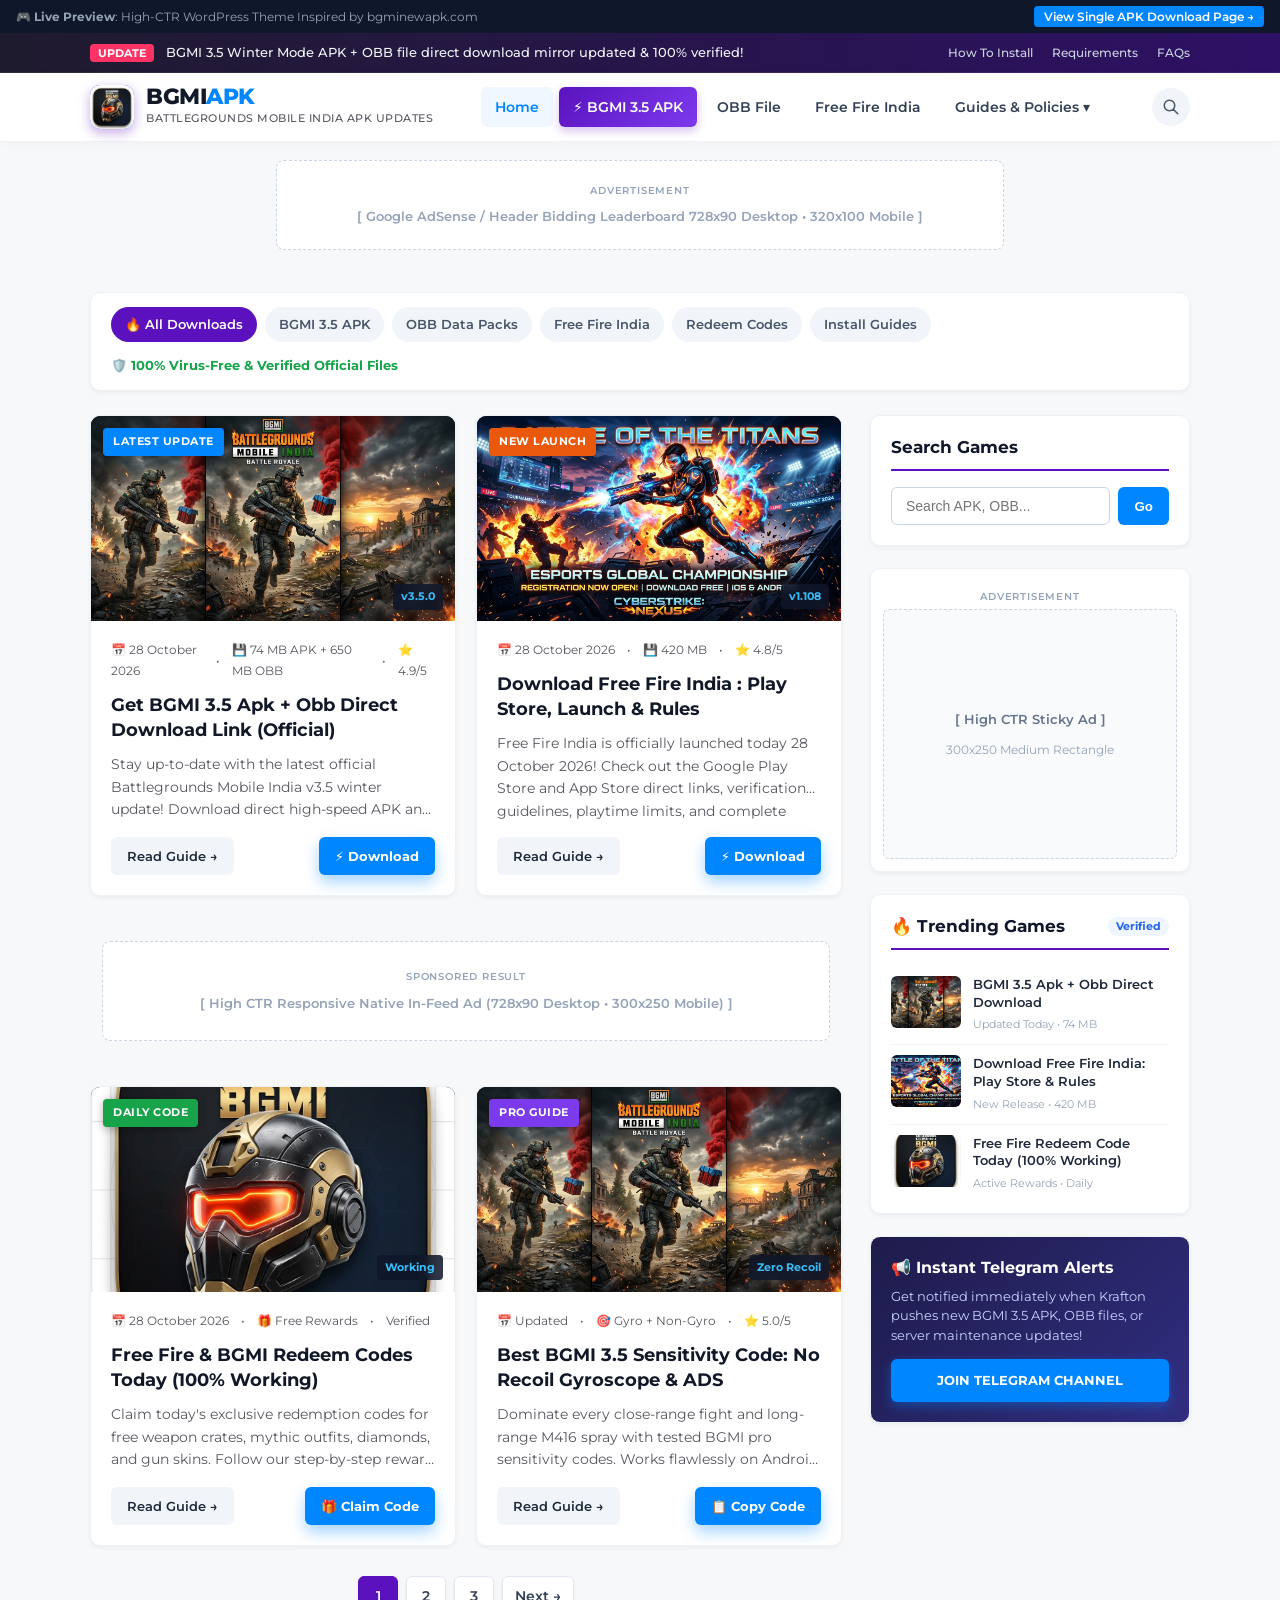
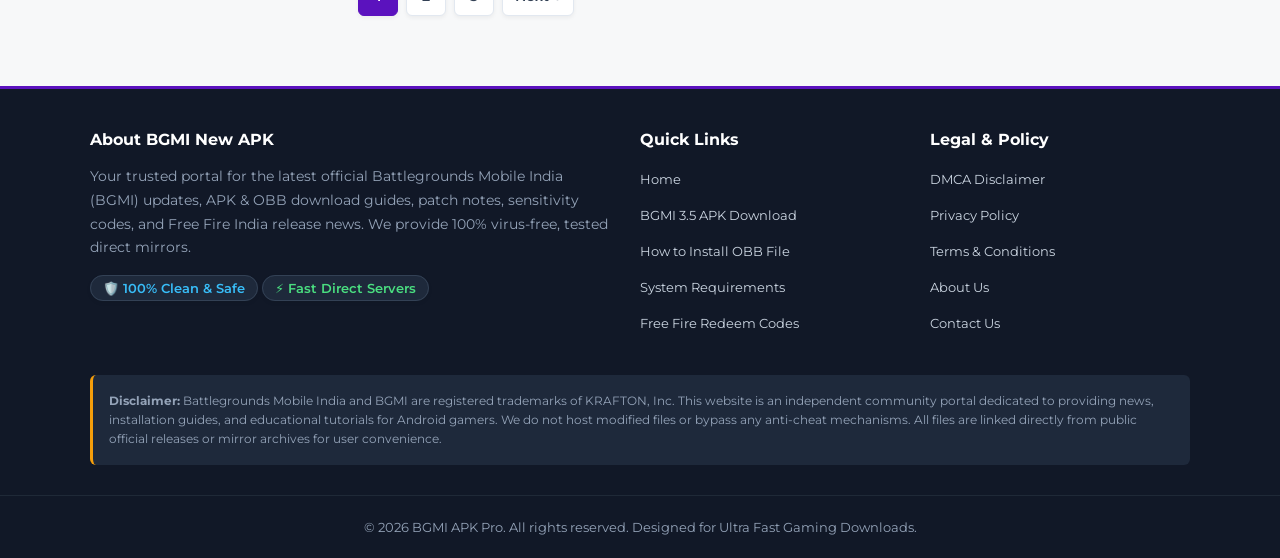
==== index.html @ 65ed02ec "Initial commit: BGMI APK Pro high-CTR WordPress theme and preview site" ====
<!DOCTYPE html>
<html lang="en">
<head>
    <meta charset="UTF-8">
    <meta name="viewport" content="width=device-width, initial-scale=1.0">
    <title>BGMI APK Pro - Download Official BGMI 3.5 APK + OBB Data</title>
    <!-- Google Fonts -->
    <link rel="preconnect" href="https://fonts.googleapis.com">
    <link rel="preconnect" href="https://fonts.gstatic.com" crossorigin>
    <link href="https://fonts.googleapis.com/css2?family=Montserrat:wght@400;500;600;700;800&family=Outfit:wght@600;700;800&display=swap" rel="stylesheet">
    <link rel="stylesheet" href="wp-theme-bgmi-apk/style.css">
    <style>
        /* Quick local adjustments for preview */
        .preview-bar {
            background: #0f172a;
            color: #94a3b8;
            font-size: 12px;
            padding: 6px 16px;
            display: flex;
            justify-content: space-between;
            align-items: center;
        }
        .preview-bar a {
            color: #38bdf8;
            font-weight: 600;
        }
    </style>
</head>
<body>

    <!-- Top Preview Indicator -->
    <div class="preview-bar">
        <span>🎮 <strong>Live Preview</strong>: High-CTR WordPress Theme Inspired by bgminewapk.com</span>
        <div>
            <a href="single-post.html" style="background:#0086FF; color:#fff; padding:3px 10px; border-radius:4px; text-decoration:none;">View Single APK Download Page &rarr;</a>
        </div>
    </div>

    <!-- Top Notice Bar -->
    <div class="top-notice-bar">
        <div class="site-container">
            <div>
                <span class="top-badge">Update</span>
                <span>BGMI 3.5 Winter Mode APK + OBB file direct download mirror updated &amp; 100% verified!</span>
            </div>
            <div class="top-links">
                <a href="single-post.html#how-to-install">How To Install</a>
                <a href="single-post.html#system-requirements">Requirements</a>
                <a href="single-post.html#faqs">FAQs</a>
            </div>
        </div>
    </div>

    <!-- Main Sticky Header -->
    <header class="site-header" id="masthead">
        <div class="site-container">
            <div class="header-inner">
                <!-- Branding -->
                <div class="site-branding">
                    <a href="index.html" class="site-logo-icon">
                        <img src="wp-theme-bgmi-apk/assets/images/app-icon.jpg" alt="BGMI New APK">
                    </a>
                    <div>
                        <h1 class="site-title"><a href="index.html">BGMI<span>APK</span></a></h1>
                        <p class="site-tagline">Battlegrounds Mobile India APK Updates</p>
                    </div>
                </div>

                <!-- Navigation -->
                <nav id="site-navigation" class="main-navigation">
                    <ul class="nav-menu">
                        <li class="current-menu-item"><a href="index.html">Home</a></li>
                        <li class="highlight-item"><a href="single-post.html">⚡ BGMI 3.5 APK</a></li>
                        <li><a href="single-post.html">OBB File</a></li>
                        <li><a href="#free-fire">Free Fire India</a></li>
                        <li>
                            <a href="#">Guides &amp; Policies ▾</a>
                            <ul class="sub-menu">
                                <li><a href="single-post.html#how-to-install">How to Install OBB</a></li>
                                <li><a href="#">DMCA Disclaimer</a></li>
                                <li><a href="#">Privacy Policy</a></li>
                                <li><a href="#">Contact Us</a></li>
                            </ul>
                        </li>
                    </ul>
                </nav>

                <!-- Actions -->
                <div class="header-actions">
                    <button class="search-toggle-btn" id="searchToggle" aria-label="Search">
                        <svg width="18" height="18" fill="none" stroke="currentColor" viewBox="0 0 24 24"><path stroke-linecap="round" stroke-linejoin="round" stroke-width="2" d="M21 21l-6-6m2-5a7 7 0 11-14 0 7 7 0 0114 0z"></path></svg>
                    </button>
                    <button class="mobile-menu-toggle" id="mobileMenuToggle" aria-label="Toggle Navigation">
                        <svg width="24" height="24" fill="none" stroke="currentColor" viewBox="0 0 24 24"><path stroke-linecap="round" stroke-linejoin="round" stroke-width="2" d="M4 6h16M4 12h16M4 18h16"></path></svg>
                    </button>
                </div>
            </div>
        </div>
    </header>

    <!-- Header Ad Slot Area (728x90) -->
    <div class="site-container">
        <div class="ad-slot-wrapper">
            <div class="ad-slot-box ad-slot-header">
                <span class="ad-label">Advertisement</span>
                <div style="font-size: 13px; color: #94a3b8; font-weight: 600;">
                    [ Google AdSense / Header Bidding Leaderboard 728x90 Desktop • 320x100 Mobile ]
                </div>
            </div>
        </div>
    </div>

    <!-- Main Content Grid -->
    <main class="site-main-content">
        <div class="site-container">
            
            <!-- Category & Filter Bar -->
            <div class="hero-category-bar">
                <div class="category-pills">
                    <a href="#" class="category-pill active">🔥 All Downloads</a>
                    <a href="#" class="category-pill">BGMI 3.5 APK</a>
                    <a href="#" class="category-pill">OBB Data Packs</a>
                    <a href="#" class="category-pill">Free Fire India</a>
                    <a href="#" class="category-pill">Redeem Codes</a>
                    <a href="#" class="category-pill">Install Guides</a>
                </div>
                <div style="font-size:13px; color:#16a34a; font-weight:700;">
                    🛡️ 100% Virus-Free &amp; Verified Official Files
                </div>
            </div>

            <div class="layout-grid">
                
                <!-- Posts Grid (2-Column Cards) -->
                <div class="primary-content-area">
                    <div class="posts-grid">

                        <!-- Post 1: BGMI 3.5 APK -->
                        <article class="post-card">
                            <div class="post-thumbnail-wrap">
                                <span class="card-badge">Latest Update</span>
                                <span class="card-version-tag">v3.5.0</span>
                                <a href="single-post.html">
                                    <img src="wp-theme-bgmi-apk/assets/images/bgmi-banner.jpg" alt="BGMI 3.5 APK + OBB">
                                </a>
                            </div>
                            <div class="post-card-content">
                                <div class="post-meta-row">
                                    <span>📅 28 October 2026</span>
                                    <span>•</span>
                                    <span>💾 74 MB APK + 650 MB OBB</span>
                                    <span>•</span>
                                    <span>⭐ 4.9/5</span>
                                </div>
                                <h2 class="post-card-title">
                                    <a href="single-post.html">Get BGMI 3.5 Apk + Obb Direct Download Link (Official)</a>
                                </h2>
                                <div class="post-card-excerpt">
                                    Stay up-to-date with the latest official Battlegrounds Mobile India v3.5 winter update! Download direct high-speed APK and OBB data files with zero server restrictions and full anti-ban security check.
                                </div>
                                <div class="card-bottom-action">
                                    <a href="single-post.html" class="btn-read-more">Read Guide &rarr;</a>
                                    <a href="single-post.html#download-now" class="btn-download-quick">⚡ Download</a>
                                </div>
                            </div>
                        </article>

                        <!-- Post 2: Free Fire India -->
                        <article class="post-card">
                            <div class="post-thumbnail-wrap">
                                <span class="card-badge" style="background:#ea580c;">New Launch</span>
                                <span class="card-version-tag">v1.108</span>
                                <a href="single-post.html">
                                    <img src="wp-theme-bgmi-apk/assets/images/free-fire-banner.jpg" alt="Free Fire India">
                                </a>
                            </div>
                            <div class="post-card-content">
                                <div class="post-meta-row">
                                    <span>📅 28 October 2026</span>
                                    <span>•</span>
                                    <span>💾 420 MB</span>
                                    <span>•</span>
                                    <span>⭐ 4.8/5</span>
                                </div>
                                <h2 class="post-card-title">
                                    <a href="single-post.html">Download Free Fire India : Play Store, Launch &amp; Rules</a>
                                </h2>
                                <div class="post-card-excerpt">
                                    Free Fire India is officially launched today 28 October 2026! Check out the Google Play Store and App Store direct links, verification guidelines, playtime limits, and complete migration steps from Free Fire MAX.
                                </div>
                                <div class="card-bottom-action">
                                    <a href="single-post.html" class="btn-read-more">Read Guide &rarr;</a>
                                    <a href="single-post.html#download-now" class="btn-download-quick">⚡ Download</a>
                                </div>
                            </div>
                        </article>

                        <!-- In-Feed Ad Banner -->
                        <div style="grid-column: 1 / -1;">
                            <div class="ad-slot-wrapper">
                                <div class="ad-slot-box ad-slot-incontent">
                                    <span class="ad-label">Sponsored Result</span>
                                    <div style="font-size: 13px; color: #94a3b8; font-weight: 600;">
                                        [ High CTR Responsive Native In-Feed Ad (728x90 Desktop • 300x250 Mobile) ]
                                    </div>
                                </div>
                            </div>
                        </div>

                        <!-- Post 3: Daily Redeem Codes -->
                        <article class="post-card">
                            <div class="post-thumbnail-wrap">
                                <span class="card-badge" style="background:#16a34a;">Daily Code</span>
                                <span class="card-version-tag">Working</span>
                                <a href="single-post.html">
                                    <img src="wp-theme-bgmi-apk/assets/images/app-icon.jpg" alt="Daily Redeem Codes">
                                </a>
                            </div>
                            <div class="post-card-content">
                                <div class="post-meta-row">
                                    <span>📅 28 October 2026</span>
                                    <span>•</span>
                                    <span>🎁 Free Rewards</span>
                                    <span>•</span>
                                    <span>Verified</span>
                                </div>
                                <h2 class="post-card-title">
                                    <a href="single-post.html">Free Fire &amp; BGMI Redeem Codes Today (100% Working)</a>
                                </h2>
                                <div class="post-card-excerpt">
                                    Claim today's exclusive redemption codes for free weapon crates, mythic outfits, diamonds, and gun skins. Follow our step-by-step reward redemption tutorial.
                                </div>
                                <div class="card-bottom-action">
                                    <a href="single-post.html" class="btn-read-more">Read Guide &rarr;</a>
                                    <a href="single-post.html#download-now" class="btn-download-quick">🎁 Claim Code</a>
                                </div>
                            </div>
                        </article>

                        <!-- Post 4: Sensitivity Settings -->
                        <article class="post-card">
                            <div class="post-thumbnail-wrap">
                                <span class="card-badge" style="background:#7c3aed;">Pro Guide</span>
                                <span class="card-version-tag">Zero Recoil</span>
                                <a href="single-post.html">
                                    <img src="wp-theme-bgmi-apk/assets/images/bgmi-banner.jpg" alt="Sensitivity Guide">
                                </a>
                            </div>
                            <div class="post-card-content">
                                <div class="post-meta-row">
                                    <span>📅 Updated</span>
                                    <span>•</span>
                                    <span>🎯 Gyro + Non-Gyro</span>
                                    <span>•</span>
                                    <span>⭐ 5.0/5</span>
                                </div>
                                <h2 class="post-card-title">
                                    <a href="single-post.html">Best BGMI 3.5 Sensitivity Code: No Recoil Gyroscope &amp; ADS</a>
                                </h2>
                                <div class="post-card-excerpt">
                                    Dominate every close-range fight and long-range M416 spray with tested BGMI pro sensitivity codes. Works flawlessly on Android phones and tablets.
                                </div>
                                <div class="card-bottom-action">
                                    <a href="single-post.html" class="btn-read-more">Read Guide &rarr;</a>
                                    <a href="single-post.html#download-now" class="btn-download-quick">📋 Copy Code</a>
                                </div>
                            </div>
                        </article>

                    </div>

                    <!-- Pagination -->
                    <div class="pagination-wrapper">
                        <span class="page-numbers current">1</span>
                        <a href="#" class="page-numbers">2</a>
                        <a href="#" class="page-numbers">3</a>
                        <a href="#" class="page-numbers">Next &rarr;</a>
                    </div>
                </div>

                <!-- Right Sidebar -->
                <aside class="sidebar-area">
                    <!-- Search Widget -->
                    <div class="widget-box">
                        <h3 class="widget-title">Search Games</h3>
                        <form style="display:flex; gap:8px;">
                            <input type="search" placeholder="Search APK, OBB..." style="flex:1; padding:10px 14px; border:1px solid #cbd5e1; border-radius:6px; font-size:14px; outline:none;" required>
                            <button type="submit" style="background:#0086FF; color:#fff; border:none; padding:10px 16px; border-radius:6px; font-weight:700; cursor:pointer;">Go</button>
                        </form>
                    </div>

                    <!-- Sidebar Sticky Ad (300x250) -->
                    <div class="widget-box" style="padding:12px; text-align:center;">
                        <span class="ad-label">Advertisement</span>
                        <div style="background:#f8fafc; border:1px dashed #cbd5e1; border-radius:6px; min-height:250px; display:flex; flex-direction:column; align-items:center; justify-content:center; padding:15px;">
                            <div style="color:#64748b; font-size:13px; font-weight:600; margin-bottom:8px;">[ High CTR Sticky Ad ]</div>
                            <div style="color:#94a3b8; font-size:12px;">300x250 Medium Rectangle</div>
                        </div>
                    </div>

                    <!-- Trending Downloads Widget -->
                    <div class="widget-box">
                        <h3 class="widget-title">
                            <span>🔥 Trending Games</span>
                            <span style="font-size:11px; background:#eff6ff; color:#2563eb; padding:2px 8px; border-radius:12px;">Verified</span>
                        </h3>
                        <ul class="trending-post-list">
                            <li class="trending-post-item">
                                <div class="trending-post-thumb">
                                    <img src="wp-theme-bgmi-apk/assets/images/bgmi-banner.jpg" alt="BGMI 3.5 APK">
                                </div>
                                <div class="trending-post-info">
                                    <h4 class="trending-post-title">
                                        <a href="single-post.html">BGMI 3.5 Apk + Obb Direct Download</a>
                                    </h4>
                                    <span class="trending-post-date">Updated Today • 74 MB</span>
                                </div>
                            </li>
                            <li class="trending-post-item">
                                <div class="trending-post-thumb">
                                    <img src="wp-theme-bgmi-apk/assets/images/free-fire-banner.jpg" alt="Free Fire India">
                                </div>
                                <div class="trending-post-info">
                                    <h4 class="trending-post-title">
                                        <a href="single-post.html">Download Free Fire India: Play Store &amp; Rules</a>
                                    </h4>
                                    <span class="trending-post-date">New Release • 420 MB</span>
                                </div>
                            </li>
                            <li class="trending-post-item">
                                <div class="trending-post-thumb">
                                    <img src="wp-theme-bgmi-apk/assets/images/app-icon.jpg" alt="Redeem Codes">
                                </div>
                                <div class="trending-post-info">
                                    <h4 class="trending-post-title">
                                        <a href="single-post.html">Free Fire Redeem Code Today (100% Working)</a>
                                    </h4>
                                    <span class="trending-post-date">Active Rewards • Daily</span>
                                </div>
                            </li>
                        </ul>
                    </div>

                    <!-- Telegram Community Box -->
                    <div class="widget-box" style="background: linear-gradient(135deg, #1e1b4b 0%, #312e81 100%); color:#ffffff;">
                        <h4 style="color:#ffffff; font-size:16px; margin-bottom:8px;">📢 Instant Telegram Alerts</h4>
                        <p style="color:#c7d2fe; font-size:13px; line-height:1.5; margin-bottom:14px;">
                            Get notified immediately when Krafton pushes new BGMI 3.5 APK, OBB files, or server maintenance updates!
                        </p>
                        <a href="#" style="background:#0086FF; color:#ffffff; display:block; text-align:center; padding:10px; border-radius:6px; font-weight:700; font-size:13px; text-transform:uppercase; box-shadow:0 4px 12px rgba(0,134,255,0.4);">
                            Join Telegram Channel
                        </a>
                    </div>
                </aside>

            </div>
        </div>
    </main>

    <!-- Site Footer -->
    <footer class="site-footer" id="colophon">
        <div class="footer-widgets-section">
            <div class="site-container">
                <div class="footer-columns">
                    <div class="footer-widget">
                        <h4>About BGMI New APK</h4>
                        <p>
                            Your trusted portal for the latest official Battlegrounds Mobile India (BGMI) updates, APK &amp; OBB download guides, patch notes, sensitivity codes, and Free Fire India release news. We provide 100% virus-free, tested direct mirrors.
                        </p>
                        <div style="margin-top: 14px;">
                            <span class="meta-pill" style="background:#1e293b; color:#38bdf8; border:1px solid #334155;">🛡️ 100% Clean &amp; Safe</span>
                            <span class="meta-pill" style="background:#1e293b; color:#4ade80; border:1px solid #334155;">⚡ Fast Direct Servers</span>
                        </div>
                    </div>

                    <div class="footer-widget">
                        <h4>Quick Links</h4>
                        <ul class="footer-menu">
                            <li><a href="index.html">Home</a></li>
                            <li><a href="single-post.html">BGMI 3.5 APK Download</a></li>
                            <li><a href="single-post.html#how-to-install">How to Install OBB File</a></li>
                            <li><a href="single-post.html#system-requirements">System Requirements</a></li>
                            <li><a href="#">Free Fire Redeem Codes</a></li>
                        </ul>
                    </div>

                    <div class="footer-widget">
                        <h4>Legal &amp; Policy</h4>
                        <ul class="footer-menu">
                            <li><a href="#">DMCA Disclaimer</a></li>
                            <li><a href="#">Privacy Policy</a></li>
                            <li><a href="#">Terms &amp; Conditions</a></li>
                            <li><a href="#">About Us</a></li>
                            <li><a href="#">Contact Us</a></li>
                        </ul>
                    </div>
                </div>

                <div style="margin-top: 30px;">
                    <div class="dmca-disclaimer-box">
                        <strong>Disclaimer:</strong> Battlegrounds Mobile India and BGMI are registered trademarks of KRAFTON, Inc. This website is an independent community portal dedicated to providing news, installation guides, and educational tutorials for Android gamers. We do not host modified files or bypass any anti-cheat mechanisms. All files are linked directly from public official releases or mirror archives for user convenience.
                    </div>
                </div>
            </div>
        </div>

        <div class="footer-bottom">
            <div class="site-container">
                <p>&copy; 2026 BGMI APK Pro. All rights reserved. Designed for Ultra Fast Gaming Downloads.</p>
            </div>
        </div>
    </footer>

    <!-- Back to top -->
    <div class="back-to-top" id="backToTop" title="Back to Top">
        <svg width="20" height="20" fill="none" stroke="currentColor" viewBox="0 0 24 24"><path stroke-linecap="round" stroke-linejoin="round" stroke-width="2.5" d="M5 15l7-7 7 7"></path></svg>
    </div>

    <!-- Search Modal -->
    <div id="searchModal" style="display:none; position:fixed; inset:0; background:rgba(15,23,42,0.8); z-index:9999; backdrop-filter:blur(4px); align-items:center; justify-content:center; padding:20px;">
        <div style="background:#ffffff; max-width:550px; width:100%; border-radius:12px; padding:24px; box-shadow:0 20px 40px rgba(0,0,0,0.3); position:relative;">
            <button id="closeSearchModal" style="position:absolute; top:16px; right:16px; background:none; border:none; font-size:24px; cursor:pointer; color:#64748b;">&times;</button>
            <h3 style="margin-bottom:16px; font-size:18px;">Search BGMI Updates &amp; Downloads</h3>
            <form style="display:flex; gap:10px;">
                <input type="search" placeholder="e.g. BGMI 3.5 OBB, Free Fire, Redeem..." style="flex:1; padding:12px 16px; border:1px solid #cbd5e1; border-radius:6px; font-size:15px; outline:none;" required>
                <button type="submit" style="background:#0086FF; color:#fff; border:none; padding:12px 20px; border-radius:6px; font-weight:700; cursor:pointer;">Search</button>
            </form>
        </div>
    </div>

    <!-- Script -->
    <script src="wp-theme-bgmi-apk/assets/js/main.js"></script>
</body>
</html>
---- wp-theme-bgmi-apk/style.css ----
/*
Theme Name: BGMI APK Pro - High CTR Gaming Theme
Theme URI: https://bgminewapk.com/
Author: Google DeepMind Antigravity
Author URI: https://bgminewapk.com/
Description: Ultra-fast, SEO-optimized, High-CTR WordPress theme specially crafted for BGMI, Free Fire, and Android Gaming APK & OBB download portals. Features high-converting download boxes, countdown timer, AdSense integration slots, rich schema, and modern gaming aesthetics.
Version: 1.0.0
License: GNU General Public License v2 or later
License URI: http://www.gnu.org/licenses/gpl-2.0.html
Text Domain: bgmi-apk-pro
Tags: gaming, apk-download, blog, custom-header, custom-menu, featured-images, two-columns, grid-layout, right-sidebar
*/

/* ------------------------------------------------------------------------- *
 *  Design System & CSS Variables
/* ------------------------------------------------------------------------- */
:root {
  --primary-purple: #5B12BE;
  --primary-purple-hover: #4a0d9e;
  --primary-purple-light: #f3e8ff;
  --accent-blue: #0086FF;
  --accent-blue-hover: #006dd1;
  --accent-blue-soft: #c0d7fc;
  --accent-blue-border: #3280fc;
  --accent-green: #00c853;
  --accent-amber: #ff9800;
  --dark-bg: #111827;
  --body-bg: #f7f8f9;
  --card-bg: #ffffff;
  --text-main: #222222;
  --text-muted: #575760;
  --text-light: #8e8e99;
  --border-color: #e5e7eb;
  --shadow-sm: 0 2px 4px rgba(0, 0, 0, 0.05);
  --shadow-md: 0 5px 20px rgba(0, 0, 0, 0.06);
  --shadow-lg: 0 10px 25px rgba(23, 43, 99, 0.12);
  --shadow-blue: 0 7px 15px rgba(1, 134, 254, 0.35);
  --radius-sm: 6px;
  --radius-md: 10px;
  --radius-lg: 14px;
  --font-main: 'Montserrat', system-ui, -apple-system, BlinkMacSystemFont, "Segoe UI", Roboto, sans-serif;
  --max-width: 1140px;
}

/* Base Reset */
*, *::before, *::after {
  box-sizing: border-box;
  margin: 0;
  padding: 0;
}

html {
  font-family: var(--font-main);
  background-color: var(--body-bg);
  color: var(--text-main);
  line-height: 1.75;
  font-size: 16px;
  scroll-behavior: smooth;
}

body {
  background-color: var(--body-bg);
  color: var(--text-main);
  min-height: 100vh;
  display: flex;
  flex-direction: column;
}

a {
  color: var(--accent-blue);
  text-decoration: none;
  transition: all 0.25s ease;
}

a:hover {
  color: var(--primary-purple);
}

img {
  max-width: 100%;
  height: auto;
  display: block;
}

/* Typography */
h1, h2, h3, h4, h5, h6 {
  font-family: var(--font-main);
  font-weight: 700;
  line-height: 1.35;
  color: var(--text-main);
  margin-bottom: 0.75rem;
}

/* Container */
.site-container {
  max-width: var(--max-width);
  margin-left: auto;
  margin-right: auto;
  padding-left: 20px;
  padding-right: 20px;
  width: 100%;
}

/* ------------------------------------------------------------------------- *
 *  Top Bar & Notification Banner
/* ------------------------------------------------------------------------- */
.top-notice-bar {
  background: linear-gradient(90deg, #1f1b2e 0%, #2e1065 100%);
  color: #f1f5f9;
  font-size: 13px;
  padding: 8px 0;
  font-weight: 500;
  border-bottom: 1px solid rgba(255,255,255,0.08);
}

.top-notice-bar .site-container {
  display: flex;
  justify-content: space-between;
  align-items: center;
  flex-wrap: wrap;
  gap: 10px;
}

.top-badge {
  background: #ff3366;
  color: #fff;
  padding: 2px 8px;
  border-radius: 4px;
  font-size: 11px;
  font-weight: 700;
  text-transform: uppercase;
  margin-right: 8px;
  animation: pulseBadge 2s infinite;
}

@keyframes pulseBadge {
  0%, 100% { opacity: 1; transform: scale(1); }
  50% { opacity: 0.85; transform: scale(0.98); }
}

.top-links a {
  color: #cbd5e1;
  font-size: 12px;
  margin-left: 15px;
}
.top-links a:hover {
  color: #38bdf8;
}

/* ------------------------------------------------------------------------- *
 *  Site Header
/* ------------------------------------------------------------------------- */
.site-header {
  background: #ffffff;
  border-bottom: 1px solid #eef0f3;
  box-shadow: 0 2px 10px rgba(0,0,0,0.03);
  position: sticky;
  top: 0;
  z-index: 1000;
}

.header-inner {
  display: flex;
  align-items: center;
  justify-content: space-between;
  height: 68px;
}

/* Logo & Branding */
.site-branding {
  display: flex;
  align-items: center;
  gap: 12px;
}

.site-logo-icon {
  width: 44px;
  height: 44px;
  border-radius: 10px;
  background: linear-gradient(135deg, var(--primary-purple) 0%, var(--accent-blue) 100%);
  display: flex;
  align-items: center;
  justify-content: center;
  color: #ffffff;
  font-weight: 800;
  font-size: 24px;
  box-shadow: 0 4px 12px rgba(91, 18, 190, 0.35);
  overflow: hidden;
}

.site-logo-icon img {
  width: 100%;
  height: 100%;
  object-fit: cover;
}

.site-title {
  font-size: 22px;
  font-weight: 800;
  letter-spacing: -0.5px;
  color: #111827;
  line-height: 1.1;
  margin: 0;
}

.site-title a {
  color: inherit;
  text-decoration: none;
}

.site-title span {
  color: var(--accent-blue);
}

.site-tagline {
  font-size: 11px;
  color: var(--text-muted);
  font-weight: 500;
  text-transform: uppercase;
  letter-spacing: 0.5px;
}

/* Navigation */
.main-navigation {
  display: flex;
  align-items: center;
}

.nav-menu {
  display: flex;
  list-style: none;
  gap: 6px;
  align-items: center;
}

.nav-menu > li > a {
  display: block;
  padding: 8px 14px;
  color: #334155;
  font-weight: 600;
  font-size: 14px;
  border-radius: var(--radius-sm);
  transition: all 0.2s ease;
}

.nav-menu > li > a:hover,
.nav-menu > li.current-menu-item > a {
  color: var(--accent-blue);
  background-color: #f0f7ff;
}

.nav-menu > li.highlight-item > a {
  background: linear-gradient(135deg, var(--primary-purple) 0%, #7c3aed 100%);
  color: #ffffff !important;
  box-shadow: 0 4px 10px rgba(91, 18, 190, 0.25);
}

.nav-menu > li.highlight-item > a:hover {
  transform: translateY(-1px);
  box-shadow: 0 6px 14px rgba(91, 18, 190, 0.35);
}

/* Dropdown */
.nav-menu li {
  position: relative;
}

.nav-menu .sub-menu {
  position: absolute;
  top: 100%;
  left: 0;
  background: #ffffff;
  min-width: 180px;
  border-radius: 8px;
  box-shadow: 0 10px 25px rgba(0,0,0,0.1);
  padding: 8px 0;
  list-style: none;
  opacity: 0;
  visibility: hidden;
  transform: translateY(10px);
  transition: all 0.2s ease;
  border: 1px solid #f1f5f9;
  z-index: 100;
}

.nav-menu li:hover > .sub-menu {
  opacity: 1;
  visibility: visible;
  transform: translateY(0);
}

.nav-menu .sub-menu a {
  display: block;
  padding: 8px 16px;
  color: #475569;
  font-size: 13px;
  font-weight: 500;
}

.nav-menu .sub-menu a:hover {
  background: #f8fafc;
  color: var(--accent-blue);
}

/* Header Action & Search */
.header-actions {
  display: flex;
  align-items: center;
  gap: 12px;
}

.search-toggle-btn {
  background: #f1f5f9;
  border: none;
  width: 38px;
  height: 38px;
  border-radius: 50%;
  display: flex;
  align-items: center;
  justify-content: center;
  cursor: pointer;
  color: #475569;
  transition: all 0.2s;
}

.search-toggle-btn:hover {
  background: #e2e8f0;
  color: var(--primary-purple);
}

.mobile-menu-toggle {
  display: none;
  background: none;
  border: none;
  font-size: 24px;
  cursor: pointer;
  color: #1e293b;
  padding: 6px;
}

/* ------------------------------------------------------------------------- *
 *  Ad Placements - High CTR Styling
/* ------------------------------------------------------------------------- */
.ad-slot-wrapper {
  margin: 18px 0;
  text-align: center;
  width: 100%;
}

.ad-slot-box {
  background: #ffffff;
  border: 1px dashed #cbd5e1;
  border-radius: 8px;
  padding: 12px;
  display: flex;
  flex-direction: column;
  align-items: center;
  justify-content: center;
  margin: 0 auto;
  position: relative;
  overflow: hidden;
}

.ad-label {
  font-size: 10px;
  text-transform: uppercase;
  letter-spacing: 0.8px;
  color: #94a3b8;
  margin-bottom: 6px;
  font-weight: 600;
}

.ad-slot-header {
  max-width: 728px;
  min-height: 90px;
}

.ad-slot-incontent {
  max-width: 728px;
  min-height: 100px;
  margin: 25px auto;
}

.ad-slot-sidebar {
  max-width: 300px;
  min-height: 250px;
  margin: 15px auto;
}

/* ------------------------------------------------------------------------- *
 *  Main Layout Grid (Content + Sidebar)
/* ------------------------------------------------------------------------- */
.site-main-content {
  padding: 24px 0 40px;
  flex: 1;
}

.layout-grid {
  display: grid;
  grid-template-columns: 1fr 320px;
  gap: 28px;
  align-items: start;
}

.layout-fullwidth {
  display: block;
  max-width: 860px;
  margin: 0 auto;
}

/* ------------------------------------------------------------------------- *
 *  Home Post Grid (Inspired by bgminewapk.com 2-column cards)
/* ------------------------------------------------------------------------- */
.hero-category-bar {
  background: #ffffff;
  padding: 14px 20px;
  border-radius: var(--radius-md);
  box-shadow: var(--shadow-sm);
  margin-bottom: 24px;
  display: flex;
  align-items: center;
  justify-content: space-between;
  flex-wrap: wrap;
  gap: 12px;
  border: 1px solid #edf2f7;
}

.category-pills {
  display: flex;
  gap: 8px;
  flex-wrap: wrap;
}

.category-pill {
  font-size: 13px;
  font-weight: 600;
  padding: 6px 14px;
  border-radius: 20px;
  background: #f1f5f9;
  color: #475569;
  transition: all 0.2s;
}

.category-pill.active,
.category-pill:hover {
  background: var(--primary-purple);
  color: #ffffff;
}

.posts-grid {
  display: grid;
  grid-template-columns: repeat(2, 1fr);
  gap: 20px;
  margin-bottom: 30px;
}

/* Post Card */
.post-card {
  background: var(--card-bg);
  border-radius: var(--radius-md);
  overflow: hidden;
  box-shadow: var(--shadow-sm);
  border: 1px solid #edf2f7;
  transition: transform 0.3s ease, box-shadow 0.3s ease;
  display: flex;
  flex-direction: column;
}

.post-card:hover {
  transform: translateY(-4px);
  box-shadow: var(--shadow-md);
}

.post-thumbnail-wrap {
  position: relative;
  overflow: hidden;
  aspect-ratio: 16 / 9;
  background: #0f172a;
}

.post-thumbnail-wrap img {
  width: 100%;
  height: 100%;
  object-fit: cover;
  transition: transform 0.5s ease;
}

.post-card:hover .post-thumbnail-wrap img {
  transform: scale(1.05);
}

.card-badge {
  position: absolute;
  top: 12px;
  left: 12px;
  background: var(--accent-blue);
  color: #ffffff;
  font-size: 11px;
  font-weight: 700;
  padding: 4px 10px;
  border-radius: 4px;
  text-transform: uppercase;
  letter-spacing: 0.5px;
  box-shadow: 0 2px 8px rgba(0,0,0,0.3);
}

.card-version-tag {
  position: absolute;
  bottom: 12px;
  right: 12px;
  background: rgba(15, 23, 42, 0.85);
  backdrop-filter: blur(4px);
  color: #38bdf8;
  font-size: 11px;
  font-weight: 700;
  padding: 3px 8px;
  border-radius: 4px;
}

.post-card-content {
  padding: 18px 20px 20px;
  display: flex;
  flex-direction: column;
  flex: 1;
}

.post-card-title {
  font-size: 18px;
  font-weight: 700;
  line-height: 1.4;
  margin-bottom: 10px;
  color: #111827;
}

.post-card-title a {
  color: inherit;
  text-decoration: none;
}

.post-card-title a:hover {
  color: var(--accent-blue);
}

.post-meta-row {
  display: flex;
  align-items: center;
  gap: 12px;
  font-size: 12px;
  color: var(--text-muted);
  margin-bottom: 12px;
}

.post-meta-row svg {
  vertical-align: -2px;
  margin-right: 4px;
}

.post-card-excerpt {
  font-size: 14px;
  color: var(--text-muted);
  line-height: 1.6;
  margin-bottom: 16px;
  flex: 1;
  display: -webkit-box;
  -webkit-line-clamp: 3;
  -webkit-box-orient: vertical;
  overflow: hidden;
}

.card-bottom-action {
  margin-top: auto;
  display: flex;
  align-items: center;
  justify-content: space-between;
}

.btn-read-more {
  display: inline-flex;
  align-items: center;
  gap: 6px;
  background: #f1f5f9;
  color: #1e293b;
  font-size: 13px;
  font-weight: 600;
  padding: 8px 16px;
  border-radius: var(--radius-sm);
  transition: all 0.2s;
}

.btn-read-more:hover {
  background: var(--accent-blue);
  color: #ffffff;
}

.btn-download-quick {
  display: inline-flex;
  align-items: center;
  gap: 6px;
  background: var(--accent-blue);
  color: #ffffff;
  font-size: 13px;
  font-weight: 700;
  padding: 8px 16px;
  border-radius: var(--radius-sm);
  box-shadow: var(--shadow-blue);
  transition: all 0.25s;
}

.btn-download-quick:hover {
  background: var(--accent-blue-hover);
  color: #ffffff;
  transform: translateY(-1px);
}

/* Pagination */
.pagination-wrapper {
  margin: 30px 0;
  display: flex;
  justify-content: center;
  gap: 8px;
}

.pagination-wrapper .page-numbers {
  display: inline-flex;
  align-items: center;
  justify-content: center;
  min-width: 40px;
  height: 40px;
  padding: 0 12px;
  background: #ffffff;
  border-radius: var(--radius-sm);
  color: #334155;
  font-weight: 600;
  font-size: 14px;
  box-shadow: var(--shadow-sm);
  border: 1px solid #e2e8f0;
}

.pagination-wrapper .page-numbers.current,
.pagination-wrapper .page-numbers:hover {
  background: var(--primary-purple);
  color: #ffffff;
  border-color: var(--primary-purple);
}

/* ------------------------------------------------------------------------- *
 *  Single Article / APK Post Styling (Signature bgminewapk.com layout)
/* ------------------------------------------------------------------------- */
.article-container {
  background: #ffffff;
  border-radius: var(--radius-md);
  padding: 24px 28px;
  box-shadow: var(--shadow-sm);
  border: 1px solid #edf2f7;
  margin-bottom: 24px;
}

/* Breadcrumbs */
.breadcrumbs {
  font-size: 13px;
  color: #64748b;
  margin-bottom: 16px;
  display: flex;
  align-items: center;
  gap: 8px;
  flex-wrap: wrap;
}

.breadcrumbs a {
  color: #64748b;
}

.breadcrumbs a:hover {
  color: var(--accent-blue);
}

/* Signature Header Banner */
.mainh,
h1.entry-title,
.page-title {
  font-weight: 700;
  font-size: 24px;
  background: var(--primary-purple);
  color: #ffffff;
  padding: 12px 20px;
  line-height: 1.4;
  box-shadow: 0 4px 15px rgba(91, 18, 190, 0.25);
  text-align: center;
  border-radius: var(--radius-sm);
  margin-bottom: 20px;
  border: 2px solid #6d28d9;
}

/* In-Content H2 Banners */
.entry-content h2 {
  background: var(--primary-purple);
  padding: 10px 20px;
  color: #ffffff;
  border-radius: var(--radius-sm);
  font-size: 20px;
  text-align: center;
  margin: 28px 0 16px;
  box-shadow: 0 3px 10px rgba(91, 18, 190, 0.15);
}

.entry-content h3 {
  font-size: 18px;
  font-weight: 700;
  color: #1e293b;
  margin: 22px 0 12px;
  display: flex;
  align-items: center;
  gap: 8px;
}

.entry-content p {
  margin-bottom: 16px;
  font-size: 16px;
  color: #334155;
  line-height: 1.8;
}

/* Featured Image inside Article */
.single-featured-image {
  margin: 18px 0 24px;
  border-radius: var(--radius-md);
  overflow: hidden;
  box-shadow: rgba(23, 43, 99, 0.15) 0 7px 28px;
  border: 1px solid #e2e8f0;
}

/* ------------------------------------------------------------------------- *
 *  APK Info & Download Box (.box2) - Core Feature of bgminewapk.com
/* ------------------------------------------------------------------------- */
.box2 {
  margin: 24px 0;
  padding: 24px 20px;
  border-radius: var(--radius-lg);
  background: linear-gradient(180deg, #dbeafe 0%, var(--accent-blue-soft) 100%);
  border: 2px solid var(--accent-blue-border);
  box-shadow: 0 8px 24px rgba(50, 128, 252, 0.15);
  text-align: center;
  transition: all 0.3s ease;
}

.box2:hover {
  box-shadow: 0 12px 30px rgba(50, 128, 252, 0.25);
}

.box2-app-icon {
  width: 96px;
  height: 96px;
  border-radius: 20px;
  margin: 0 auto 14px;
  box-shadow: 0 8px 20px rgba(0, 0, 0, 0.18);
  border: 3px solid #ffffff;
  overflow: hidden;
  background: #ffffff;
}

.box2-app-icon img {
  width: 100%;
  height: 100%;
  object-fit: cover;
}

.box2 h3 {
  font-size: 22px;
  color: #0f172a;
  margin-bottom: 8px;
  justify-content: center;
}

.box2-meta-pills {
  display: flex;
  justify-content: center;
  flex-wrap: wrap;
  gap: 8px;
  margin-bottom: 16px;
}

.meta-pill {
  background: #ffffff;
  padding: 4px 12px;
  border-radius: 20px;
  font-size: 13px;
  font-weight: 600;
  color: #1e3a8a;
  box-shadow: 0 2px 4px rgba(0,0,0,0.05);
}

/* Download Actions inside Box2 */
.box2-download-actions {
  display: flex;
  flex-direction: column;
  align-items: center;
  gap: 12px;
  margin-top: 18px;
}

.btn-primary-download {
  display: inline-flex;
  align-items: center;
  justify-content: center;
  gap: 10px;
  background: var(--accent-blue);
  color: #ffffff !important;
  font-size: 18px;
  font-weight: 700;
  text-transform: uppercase;
  letter-spacing: 0.5px;
  padding: 14px 32px;
  border-radius: var(--radius-sm);
  box-shadow: var(--shadow-blue);
  border: none;
  cursor: pointer;
  width: 100%;
  max-width: 440px;
  transition: all 0.3s ease;
  text-decoration: none;
}

.btn-primary-download:hover {
  background: var(--accent-blue-hover);
  transform: translateY(-2px);
  box-shadow: 0 10px 20px rgba(1, 134, 254, 0.45);
}

.btn-secondary-download {
  display: inline-flex;
  align-items: center;
  justify-content: center;
  gap: 8px;
  background: #ffffff;
  color: #1d4ed8 !important;
  font-size: 15px;
  font-weight: 600;
  padding: 10px 24px;
  border-radius: var(--radius-sm);
  border: 1px solid #bfdbfe;
  cursor: pointer;
  width: 100%;
  max-width: 440px;
  transition: all 0.25s ease;
  text-decoration: none;
}

.btn-secondary-download:hover {
  background: #eff6ff;
  border-color: #93c5fd;
}

/* ------------------------------------------------------------------------- *
 *  Interactive Download Timer Box (High CTR & User Retention)
/* ------------------------------------------------------------------------- */
.download-timer-container {
  display: none;
  background: #ffffff;
  border: 2px dashed #3b82f6;
  border-radius: var(--radius-md);
  padding: 24px;
  margin: 20px 0;
  text-align: center;
  animation: fadeIn 0.4s ease;
}

.timer-circle {
  width: 70px;
  height: 70px;
  border-radius: 50%;
  background: #eff6ff;
  border: 4px solid var(--accent-blue);
  color: var(--accent-blue);
  display: flex;
  align-items: center;
  justify-content: center;
  font-size: 28px;
  font-weight: 800;
  margin: 0 auto 12px;
}

.timer-message {
  font-size: 16px;
  font-weight: 600;
  color: #1e293b;
  margin-bottom: 8px;
}

.timer-submessage {
  font-size: 13px;
  color: #64748b;
  margin-bottom: 16px;
}

.final-download-links {
  display: none;
  animation: bounceIn 0.5s ease;
}

@keyframes bounceIn {
  0% { transform: scale(0.9); opacity: 0; }
  100% { transform: scale(1); opacity: 1; }
}

@keyframes fadeIn {
  from { opacity: 0; }
  to { opacity: 1; }
}

/* ------------------------------------------------------------------------- *
 *  Custom Alert Notes (.note / .note.wr)
/* ------------------------------------------------------------------------- */
.note {
  position: relative;
  padding: 16px 20px 16px 52px;
  background: #e8f0fe;
  color: #3c4043;
  font-size: 0.95rem;
  line-height: 1.6em;
  border-radius: var(--radius-sm);
  margin: 20px 0;
  border-left: 4px solid #1a73e8;
}

.note::before {
  content: '★';
  position: absolute;
  left: 18px;
  top: 16px;
  font-size: 18px;
  color: #1a73e8;
  font-weight: bold;
}

.note.wr {
  background: #fef2f2;
  color: #7f1d1d;
  border-left-color: #ef4444;
}

.note.wr::before {
  content: '⚠';
  color: #ef4444;
}

/* ------------------------------------------------------------------------- *
 *  Game Specifications Table
/* ------------------------------------------------------------------------- */
.app-specs-table {
  width: 100%;
  border-collapse: collapse;
  margin: 22px 0;
  background: #ffffff;
  border-radius: var(--radius-sm);
  overflow: hidden;
  box-shadow: 0 1px 3px rgba(0,0,0,0.05);
  border: 1px solid #e2e8f0;
}

.app-specs-table tr {
  border-bottom: 1px solid #f1f5f9;
}

.app-specs-table tr:nth-child(even) {
  background-color: #f8fafc;
}

.app-specs-table td {
  padding: 12px 18px;
  font-size: 14px;
}

.app-specs-table td:first-child {
  font-weight: 600;
  color: #1e293b;
  width: 35%;
}

.app-specs-table td:last-child {
  color: #475569;
}

/* ------------------------------------------------------------------------- *
 *  Installation Steps (Step-by-step numbered guide)
/* ------------------------------------------------------------------------- */
.install-steps-list {
  list-style: none;
  counter-reset: install-counter;
  margin: 22px 0;
}

.install-step-item {
  position: relative;
  padding: 16px 18px 16px 56px;
  background: #ffffff;
  border: 1px solid #e2e8f0;
  border-radius: var(--radius-sm);
  margin-bottom: 12px;
  box-shadow: 0 1px 2px rgba(0,0,0,0.03);
}

.install-step-item::before {
  counter-increment: install-counter;
  content: counter(install-counter);
  position: absolute;
  left: 14px;
  top: 14px;
  width: 30px;
  height: 30px;
  border-radius: 50%;
  background: var(--primary-purple);
  color: #ffffff;
  font-weight: 700;
  font-size: 14px;
  display: flex;
  align-items: center;
  justify-content: center;
}

.install-step-item h4 {
  font-size: 16px;
  margin-bottom: 4px;
  color: #0f172a;
}

.install-step-item p {
  margin: 0;
  font-size: 14px;
  color: #64748b;
}

/* ------------------------------------------------------------------------- *
 *  FAQ Accordion
/* ------------------------------------------------------------------------- */
.faq-accordion-group {
  margin: 24px 0;
}

.faq-item {
  background: #ffffff;
  border: 1px solid #e2e8f0;
  border-radius: var(--radius-sm);
  margin-bottom: 10px;
  overflow: hidden;
}

.faq-question {
  width: 100%;
  padding: 14px 18px;
  background: #f8fafc;
  border: none;
  display: flex;
  justify-content: space-between;
  align-items: center;
  font-size: 15px;
  font-weight: 600;
  color: #0f172a;
  cursor: pointer;
  text-align: left;
}

.faq-question:hover {
  background: #f1f5f9;
}

.faq-icon {
  font-size: 18px;
  transition: transform 0.25s ease;
  color: var(--primary-purple);
}

.faq-item.active .faq-icon {
  transform: rotate(45deg);
}

.faq-answer {
  display: none;
  padding: 16px 18px;
  font-size: 14px;
  color: #475569;
  border-top: 1px solid #f1f5f9;
  line-height: 1.6;
}

.faq-item.active .faq-answer {
  display: block;
}

/* ------------------------------------------------------------------------- *
 *  Sidebar Widgets
/* ------------------------------------------------------------------------- */
.sidebar-area {
  display: flex;
  flex-direction: column;
  gap: 22px;
}

.widget-box {
  background: #ffffff;
  border-radius: var(--radius-md);
  padding: 20px;
  box-shadow: var(--shadow-sm);
  border: 1px solid #edf2f7;
}

.widget-title {
  font-size: 17px;
  font-weight: 700;
  color: #0f172a;
  border-bottom: 2px solid var(--primary-purple);
  padding-bottom: 10px;
  margin-bottom: 16px;
  display: flex;
  align-items: center;
  justify-content: space-between;
}

/* Trending Posts Widget */
.trending-post-list {
  list-style: none;
}

.trending-post-item {
  display: flex;
  gap: 12px;
  padding: 10px 0;
  border-bottom: 1px solid #f1f5f9;
}

.trending-post-item:last-child {
  border-bottom: none;
  padding-bottom: 0;
}

.trending-post-thumb {
  width: 70px;
  height: 52px;
  border-radius: var(--radius-sm);
  overflow: hidden;
  flex-shrink: 0;
}

.trending-post-thumb img {
  width: 100%;
  height: 100%;
  object-fit: cover;
}

.trending-post-info {
  display: flex;
  flex-direction: column;
}

.trending-post-title {
  font-size: 13px;
  font-weight: 600;
  line-height: 1.35;
  color: #1e293b;
  margin-bottom: 4px;
}

.trending-post-title a {
  color: inherit;
}

.trending-post-title a:hover {
  color: var(--accent-blue);
}

.trending-post-date {
  font-size: 11px;
  color: #94a3b8;
}

/* ------------------------------------------------------------------------- *
 *  Site Footer
/* ------------------------------------------------------------------------- */
.site-footer {
  background: #111827;
  color: #94a3b8;
  margin-top: auto;
  border-top: 3px solid var(--primary-purple);
}

.footer-widgets-section {
  padding: 40px 0 30px;
  border-bottom: 1px solid #1f2937;
}

.footer-columns {
  display: grid;
  grid-template-columns: 2fr 1fr 1fr;
  gap: 30px;
}

.footer-widget h4 {
  color: #ffffff;
  font-size: 16px;
  margin-bottom: 14px;
}

.footer-widget p {
  font-size: 14px;
  line-height: 1.7;
  color: #94a3b8;
}

.footer-menu {
  list-style: none;
}

.footer-menu li {
  margin-bottom: 8px;
}

.footer-menu a {
  color: #cbd5e1;
  font-size: 13px;
  transition: all 0.2s;
}

.footer-menu a:hover {
  color: #38bdf8;
  padding-left: 4px;
}

.dmca-disclaimer-box {
  background: #1e293b;
  padding: 16px;
  border-radius: var(--radius-sm);
  font-size: 12px;
  color: #94a3b8;
  line-height: 1.6;
  border-left: 3px solid #f59e0b;
}

.footer-bottom {
  padding: 20px 0;
  font-size: 13px;
  text-align: center;
}

.footer-bottom a {
  color: #cbd5e1;
}

/* Back to Top Button */
.back-to-top {
  position: fixed;
  bottom: 24px;
  right: 24px;
  background: rgba(17, 24, 39, 0.8);
  color: #ffffff;
  width: 44px;
  height: 44px;
  border-radius: 50%;
  display: flex;
  align-items: center;
  justify-content: center;
  cursor: pointer;
  opacity: 0;
  visibility: hidden;
  transition: all 0.3s;
  z-index: 999;
  border: 1px solid rgba(255,255,255,0.1);
}

.back-to-top.visible {
  opacity: 1;
  visibility: visible;
}

.back-to-top:hover {
  background: var(--accent-blue);
  transform: translateY(-3px);
}

/* ------------------------------------------------------------------------- *
 *  Responsive Media Queries
/* ------------------------------------------------------------------------- */
@media (max-width: 991px) {
  .layout-grid {
    grid-template-columns: 1fr;
  }
  
  .footer-columns {
    grid-template-columns: 1fr 1fr;
  }
}

@media (max-width: 768px) {
  .main-navigation {
    display: none;
    position: absolute;
    top: 68px;
    left: 0;
    width: 100%;
    background: #ffffff;
    box-shadow: 0 10px 25px rgba(0,0,0,0.15);
    padding: 16px 20px;
  }

  .main-navigation.is-open {
    display: block;
  }

  .nav-menu {
    flex-direction: column;
    align-items: stretch;
    gap: 8px;
  }

  .mobile-menu-toggle {
    display: block;
  }

  .posts-grid {
    grid-template-columns: 1fr;
  }

  .footer-columns {
    grid-template-columns: 1fr;
  }

  .mainh, h1.entry-title {
    font-size: 20px;
    padding: 10px 14px;
  }

  .btn-primary-download {
    font-size: 16px;
    padding: 12px 20px;
  }
}
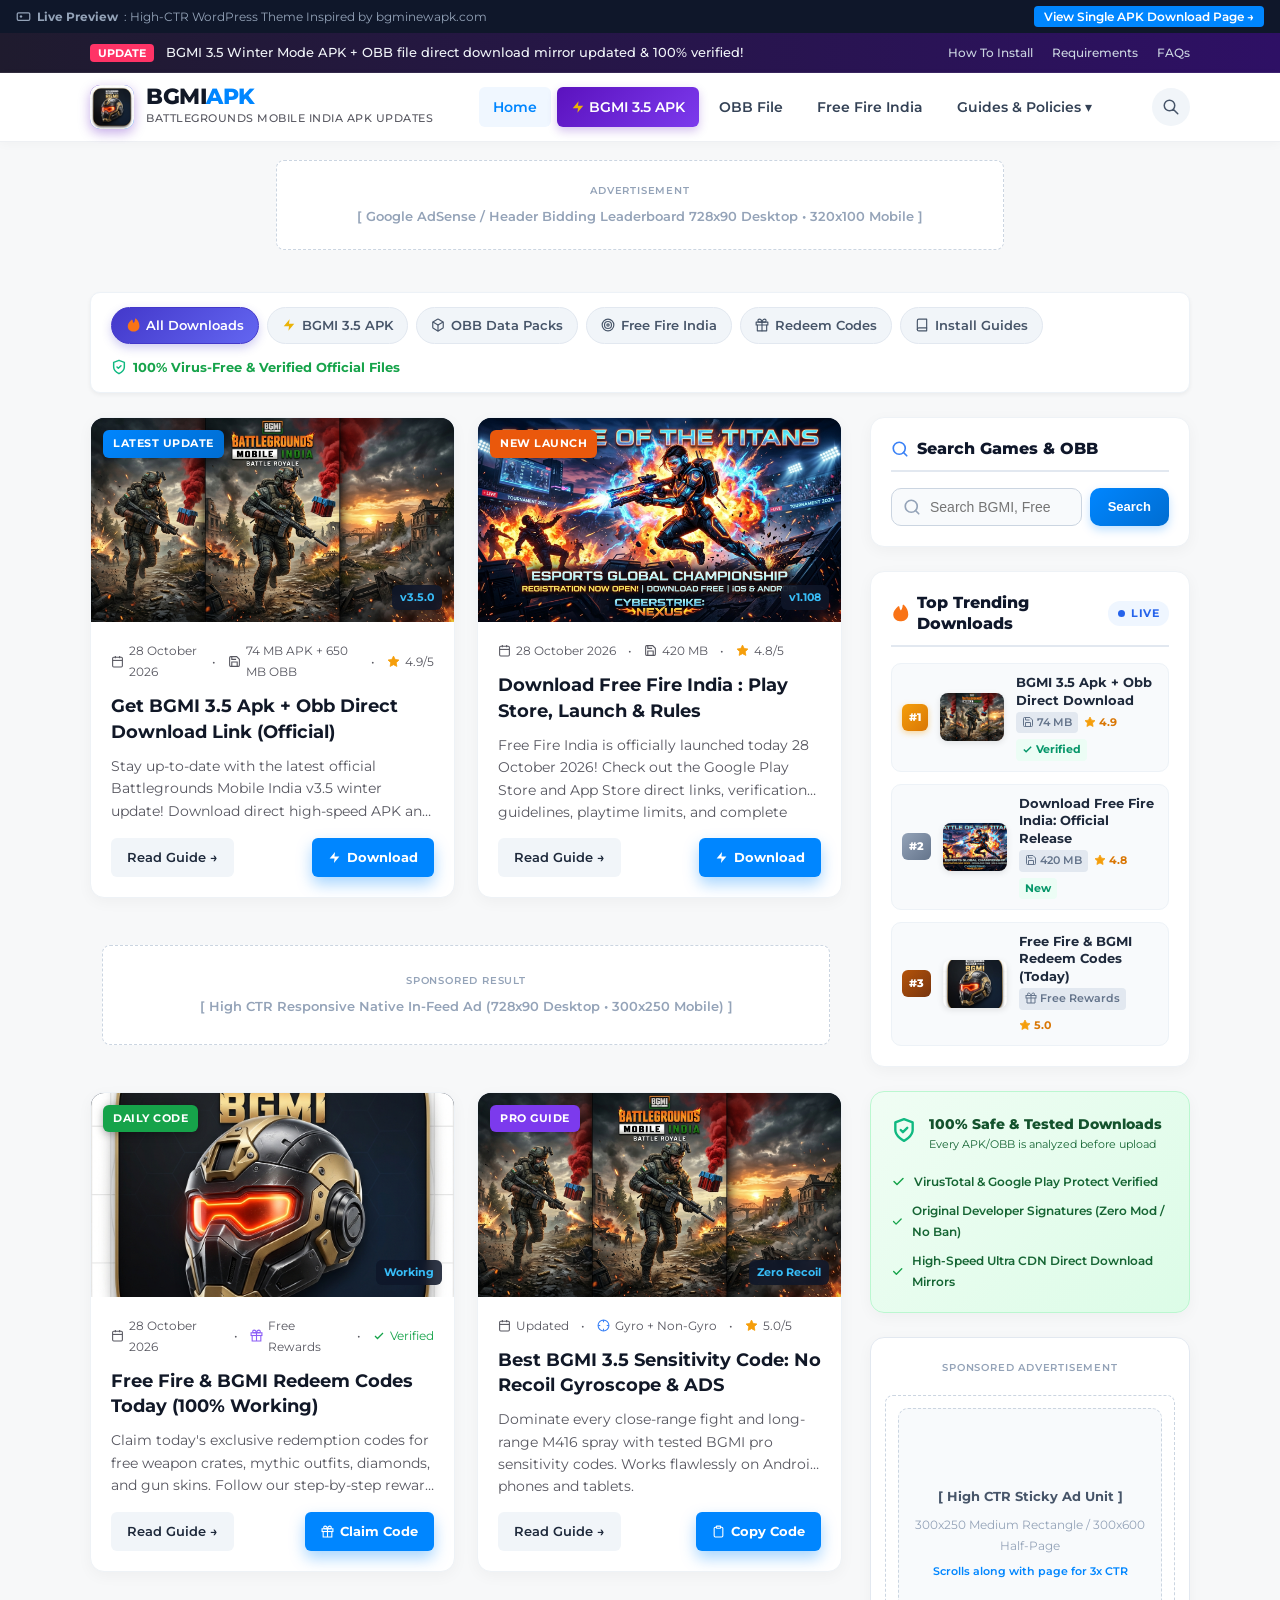
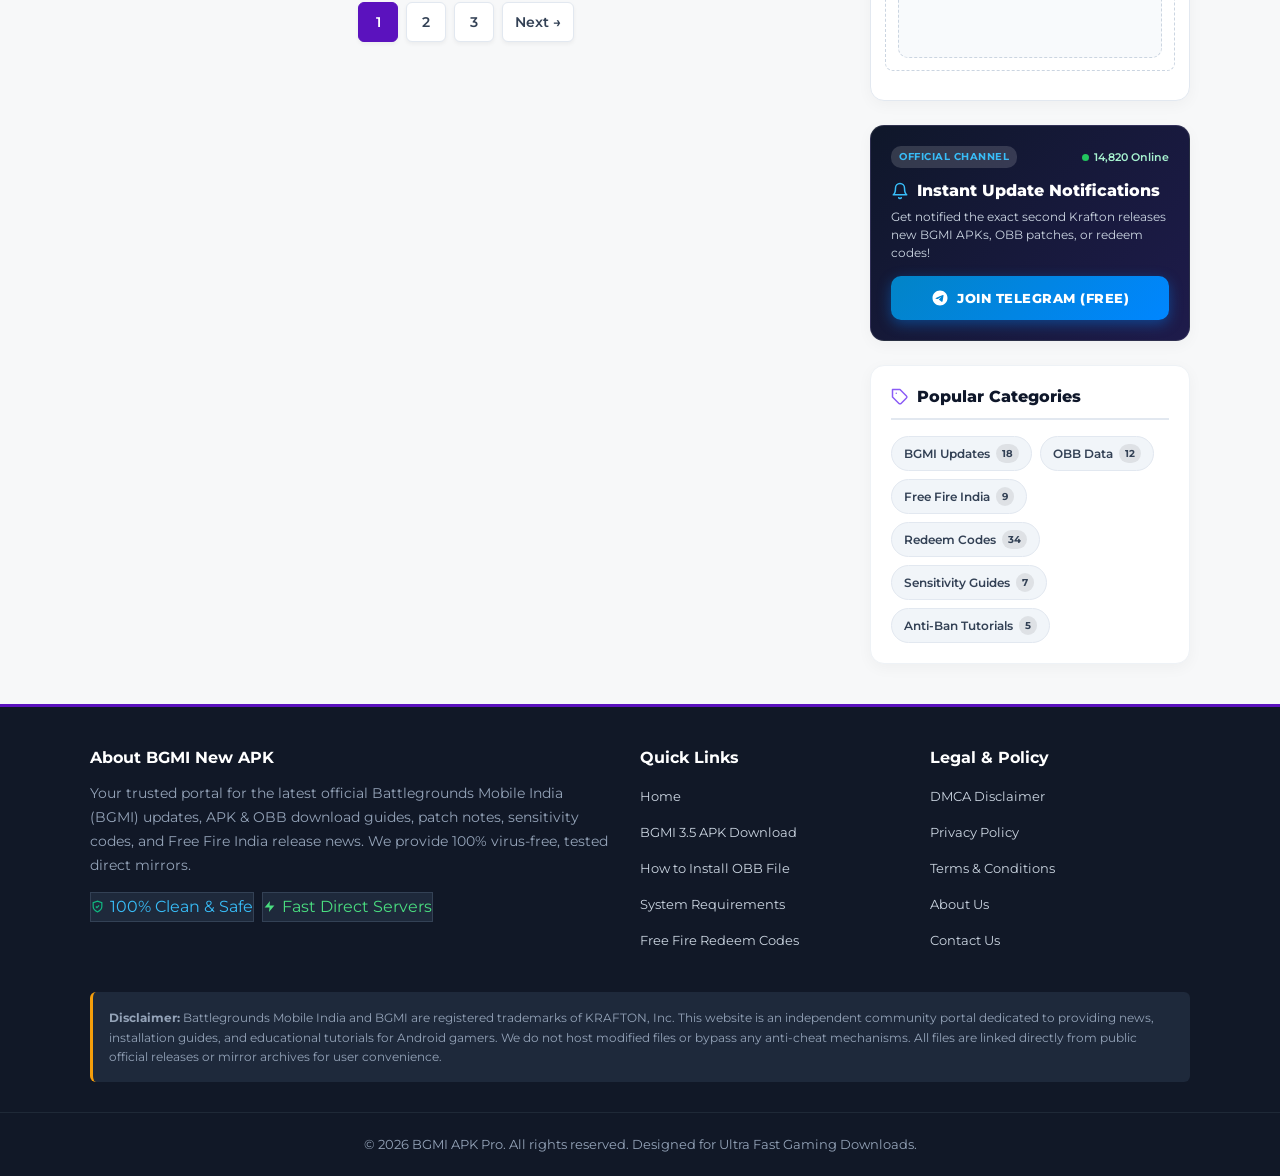
==== commit 77cd5fdc: "feat: modernize UI layout, upgrade icons to vector SVGs, and add local server" ====
--- a/index.html
+++ b/index.html
@@ -30,7 +30,7 @@
 
     <!-- Top Preview Indicator -->
     <div class="preview-bar">
-        <span>🎮 <strong>Live Preview</strong>: High-CTR WordPress Theme Inspired by bgminewapk.com</span>
+        <span style="display:inline-flex; align-items:center; gap:6px;"><svg class="ui-icon" width="15" height="15" viewBox="0 0 24 24" fill="none" stroke="currentColor" stroke-width="2"><line x1="6" y1="12" x2="10" y2="12"></line><line x1="8" y1="10" x2="8" y2="14"></line><line x1="15" y1="13" x2="15.01" y2="13"></line><line x1="18" y1="11" x2="18.01" y2="11"></line><rect x="2" y="6" width="20" height="12" rx="2"></rect></svg> <strong>Live Preview</strong>: High-CTR WordPress Theme Inspired by bgminewapk.com</span>
         <div>
             <a href="single-post.html" style="background:#0086FF; color:#fff; padding:3px 10px; border-radius:4px; text-decoration:none;">View Single APK Download Page &rarr;</a>
         </div>
@@ -70,7 +70,7 @@
                 <nav id="site-navigation" class="main-navigation">
                     <ul class="nav-menu">
                         <li class="current-menu-item"><a href="index.html">Home</a></li>
-                        <li class="highlight-item"><a href="single-post.html">⚡ BGMI 3.5 APK</a></li>
+                        <li class="highlight-item"><a href="single-post.html"><svg class="ui-icon icon-bolt" width="14" height="14" viewBox="0 0 24 24" fill="currentColor"><polygon points="13 2 3 14 12 14 11 22 21 10 12 10 13 2"></polygon></svg> BGMI 3.5 APK</a></li>
                         <li><a href="single-post.html">OBB File</a></li>
                         <li><a href="#free-fire">Free Fire India</a></li>
                         <li>
@@ -117,15 +117,34 @@
             <!-- Category & Filter Bar -->
             <div class="hero-category-bar">
                 <div class="category-pills">
-                    <a href="#" class="category-pill active">🔥 All Downloads</a>
-                    <a href="#" class="category-pill">BGMI 3.5 APK</a>
-                    <a href="#" class="category-pill">OBB Data Packs</a>
-                    <a href="#" class="category-pill">Free Fire India</a>
-                    <a href="#" class="category-pill">Redeem Codes</a>
-                    <a href="#" class="category-pill">Install Guides</a>
-                </div>
-                <div style="font-size:13px; color:#16a34a; font-weight:700;">
-                    🛡️ 100% Virus-Free &amp; Verified Official Files
+                    <a href="#" class="category-pill active">
+                        <svg class="ui-icon icon-fire" width="14" height="14" viewBox="0 0 24 24" fill="currentColor"><path d="M12 23c-4.97 0-9-4.03-9-9 0-3.77 2.34-6.4 4.54-8.87.53-.6 1.07-1.19 1.58-1.8.31-.38.82-.53 1.28-.38.46.15.78.56.81 1.05.15 2.12.98 3.5 2.04 4.6 1.5-2.2 2.25-4.5 2.25-6.6 0-.44.27-.83.68-.98.41-.15.87-.04 1.18.27 3.5 3.5 5.64 7.6 5.64 12.71 0 4.97-4.03 9-9 9z"/></svg>
+                        <span>All Downloads</span>
+                    </a>
+                    <a href="#" class="category-pill">
+                        <svg class="ui-icon icon-bolt" width="14" height="14" viewBox="0 0 24 24" fill="currentColor"><polygon points="13 2 3 14 12 14 11 22 21 10 12 10 13 2"></polygon></svg>
+                        <span>BGMI 3.5 APK</span>
+                    </a>
+                    <a href="#" class="category-pill">
+                        <svg class="ui-icon" width="14" height="14" viewBox="0 0 24 24" fill="none" stroke="currentColor" stroke-width="2" stroke-linecap="round" stroke-linejoin="round"><path d="M21 16V8a2 2 0 0 0-1-1.73l-7-4a2 2 0 0 0-2 0l-7 4A2 2 0 0 0 3 8v8a2 2 0 0 0 1 1.73l7 4a2 2 0 0 0 2 0l7-4A2 2 0 0 0 21 16z"></path><polyline points="3.27 6.96 12 12.01 20.73 6.96"></polyline><line x1="12" y1="22.08" x2="12" y2="12"></line></svg>
+                        <span>OBB Data Packs</span>
+                    </a>
+                    <a href="#" class="category-pill">
+                        <svg class="ui-icon" width="14" height="14" viewBox="0 0 24 24" fill="none" stroke="currentColor" stroke-width="2" stroke-linecap="round" stroke-linejoin="round"><circle cx="12" cy="12" r="10"></circle><circle cx="12" cy="12" r="6"></circle><circle cx="12" cy="12" r="2"></circle></svg>
+                        <span>Free Fire India</span>
+                    </a>
+                    <a href="#" class="category-pill">
+                        <svg class="ui-icon" width="14" height="14" viewBox="0 0 24 24" fill="none" stroke="currentColor" stroke-width="2" stroke-linecap="round" stroke-linejoin="round"><polyline points="20 12 20 22 4 22 4 12"></polyline><rect x="2" y="7" width="20" height="5"></rect><line x1="12" y1="22" x2="12" y2="7"></line><path d="M12 7H7.5a2.5 2.5 0 0 1 0-5C11 2 12 7 12 7z"></path><path d="M12 7h4.5a2.5 2.5 0 0 0 0-5C13 2 12 7 12 7z"></path></svg>
+                        <span>Redeem Codes</span>
+                    </a>
+                    <a href="#" class="category-pill">
+                        <svg class="ui-icon" width="14" height="14" viewBox="0 0 24 24" fill="none" stroke="currentColor" stroke-width="2" stroke-linecap="round" stroke-linejoin="round"><path d="M4 19.5A2.5 2.5 0 0 1 6.5 17H20"></path><path d="M6.5 2H20v20H6.5A2.5 2.5 0 0 1 4 19.5v-15A2.5 2.5 0 0 1 6.5 2z"></path></svg>
+                        <span>Install Guides</span>
+                    </a>
+                </div>
+                <div style="display:inline-flex; align-items:center; gap:6px; font-size:13px; color:#16a34a; font-weight:700;">
+                    <svg class="ui-icon icon-shield" width="16" height="16" viewBox="0 0 24 24" fill="none" stroke="currentColor" stroke-width="2.2" stroke-linecap="round" stroke-linejoin="round"><path d="M12 22s8-4 8-10V5l-8-3-8 3v7c0 6 8 10 8 10z"></path><path d="m9 12 2 2 4-4"></path></svg>
+                    <span>100% Virus-Free &amp; Verified Official Files</span>
                 </div>
             </div>
 
@@ -146,11 +165,11 @@
                             </div>
                             <div class="post-card-content">
                                 <div class="post-meta-row">
-                                    <span>📅 28 October 2026</span>
-                                    <span>•</span>
-                                    <span>💾 74 MB APK + 650 MB OBB</span>
-                                    <span>•</span>
-                                    <span>⭐ 4.9/5</span>
+                                    <span><svg class="ui-icon" width="13" height="13" viewBox="0 0 24 24" fill="none" stroke="currentColor" stroke-width="2"><rect x="3" y="4" width="18" height="18" rx="2" ry="2"></rect><line x1="16" y1="2" x2="16" y2="6"></line><line x1="8" y1="2" x2="8" y2="6"></line><line x1="3" y1="10" x2="21" y2="10"></line></svg> 28 October 2026</span>
+                                    <span>•</span>
+                                    <span><svg class="ui-icon" width="13" height="13" viewBox="0 0 24 24" fill="none" stroke="currentColor" stroke-width="2"><path d="M19 21H5a2 2 0 0 1-2-2V5a2 2 0 0 1 2-2h11l5 5v11a2 2 0 0 1-2 2z"></path><polyline points="17 21 17 13 7 13 7 21"></polyline><polyline points="7 3 7 8 15 8"></polyline></svg> 74 MB APK + 650 MB OBB</span>
+                                    <span>•</span>
+                                    <span><svg class="ui-icon icon-star" width="13" height="13" viewBox="0 0 24 24" fill="#f59e0b" stroke="#f59e0b" stroke-width="1.5"><polygon points="12 2 15.09 8.26 22 9.27 17 14.14 18.18 21.02 12 17.77 5.82 21.02 7 14.14 2 9.27 8.91 8.26 12 2"></polygon></svg> 4.9/5</span>
                                 </div>
                                 <h2 class="post-card-title">
                                     <a href="single-post.html">Get BGMI 3.5 Apk + Obb Direct Download Link (Official)</a>
@@ -160,7 +179,7 @@
                                 </div>
                                 <div class="card-bottom-action">
                                     <a href="single-post.html" class="btn-read-more">Read Guide &rarr;</a>
-                                    <a href="single-post.html#download-now" class="btn-download-quick">⚡ Download</a>
+                                    <a href="single-post.html#download-now" class="btn-download-quick"><svg class="ui-icon" width="13" height="13" viewBox="0 0 24 24" fill="currentColor"><polygon points="13 2 3 14 12 14 11 22 21 10 12 10 13 2"></polygon></svg> Download</a>
                                 </div>
                             </div>
                         </article>
@@ -176,11 +195,11 @@
                             </div>
                             <div class="post-card-content">
                                 <div class="post-meta-row">
-                                    <span>📅 28 October 2026</span>
-                                    <span>•</span>
-                                    <span>💾 420 MB</span>
-                                    <span>•</span>
-                                    <span>⭐ 4.8/5</span>
+                                    <span><svg class="ui-icon" width="13" height="13" viewBox="0 0 24 24" fill="none" stroke="currentColor" stroke-width="2"><rect x="3" y="4" width="18" height="18" rx="2" ry="2"></rect><line x1="16" y1="2" x2="16" y2="6"></line><line x1="8" y1="2" x2="8" y2="6"></line><line x1="3" y1="10" x2="21" y2="10"></line></svg> 28 October 2026</span>
+                                    <span>•</span>
+                                    <span><svg class="ui-icon" width="13" height="13" viewBox="0 0 24 24" fill="none" stroke="currentColor" stroke-width="2"><path d="M19 21H5a2 2 0 0 1-2-2V5a2 2 0 0 1 2-2h11l5 5v11a2 2 0 0 1-2 2z"></path><polyline points="17 21 17 13 7 13 7 21"></polyline><polyline points="7 3 7 8 15 8"></polyline></svg> 420 MB</span>
+                                    <span>•</span>
+                                    <span><svg class="ui-icon icon-star" width="13" height="13" viewBox="0 0 24 24" fill="#f59e0b" stroke="#f59e0b" stroke-width="1.5"><polygon points="12 2 15.09 8.26 22 9.27 17 14.14 18.18 21.02 12 17.77 5.82 21.02 7 14.14 2 9.27 8.91 8.26 12 2"></polygon></svg> 4.8/5</span>
                                 </div>
                                 <h2 class="post-card-title">
                                     <a href="single-post.html">Download Free Fire India : Play Store, Launch &amp; Rules</a>
@@ -190,7 +209,7 @@
                                 </div>
                                 <div class="card-bottom-action">
                                     <a href="single-post.html" class="btn-read-more">Read Guide &rarr;</a>
-                                    <a href="single-post.html#download-now" class="btn-download-quick">⚡ Download</a>
+                                    <a href="single-post.html#download-now" class="btn-download-quick"><svg class="ui-icon" width="13" height="13" viewBox="0 0 24 24" fill="currentColor"><polygon points="13 2 3 14 12 14 11 22 21 10 12 10 13 2"></polygon></svg> Download</a>
                                 </div>
                             </div>
                         </article>
@@ -218,11 +237,11 @@
                             </div>
                             <div class="post-card-content">
                                 <div class="post-meta-row">
-                                    <span>📅 28 October 2026</span>
-                                    <span>•</span>
-                                    <span>🎁 Free Rewards</span>
-                                    <span>•</span>
-                                    <span>Verified</span>
+                                    <span><svg class="ui-icon" width="13" height="13" viewBox="0 0 24 24" fill="none" stroke="currentColor" stroke-width="2"><rect x="3" y="4" width="18" height="18" rx="2" ry="2"></rect><line x1="16" y1="2" x2="16" y2="6"></line><line x1="8" y1="2" x2="8" y2="6"></line><line x1="3" y1="10" x2="21" y2="10"></line></svg> 28 October 2026</span>
+                                    <span>•</span>
+                                    <span><svg class="ui-icon icon-purple" width="13" height="13" viewBox="0 0 24 24" fill="none" stroke="currentColor" stroke-width="2"><polyline points="20 12 20 22 4 22 4 12"></polyline><rect x="2" y="7" width="20" height="5"></rect><line x1="12" y1="22" x2="12" y2="7"></line><path d="M12 7H7.5a2.5 2.5 0 0 1 0-5C11 2 12 7 12 7z"></path><path d="M12 7h4.5a2.5 2.5 0 0 0 0-5C13 2 12 7 12 7z"></path></svg> Free Rewards</span>
+                                    <span>•</span>
+                                    <span style="color:#16a34a;"><svg class="ui-icon" width="12" height="12" viewBox="0 0 24 24" fill="none" stroke="currentColor" stroke-width="2.5"><polyline points="20 6 9 17 4 12"></polyline></svg> Verified</span>
                                 </div>
                                 <h2 class="post-card-title">
                                     <a href="single-post.html">Free Fire &amp; BGMI Redeem Codes Today (100% Working)</a>
@@ -232,7 +251,7 @@
                                 </div>
                                 <div class="card-bottom-action">
                                     <a href="single-post.html" class="btn-read-more">Read Guide &rarr;</a>
-                                    <a href="single-post.html#download-now" class="btn-download-quick">🎁 Claim Code</a>
+                                    <a href="single-post.html#download-now" class="btn-download-quick"><svg class="ui-icon" width="13" height="13" viewBox="0 0 24 24" fill="none" stroke="currentColor" stroke-width="2"><polyline points="20 12 20 22 4 22 4 12"></polyline><rect x="2" y="7" width="20" height="5"></rect><line x1="12" y1="22" x2="12" y2="7"></line><path d="M12 7H7.5a2.5 2.5 0 0 1 0-5C11 2 12 7 12 7z"></path><path d="M12 7h4.5a2.5 2.5 0 0 0 0-5C13 2 12 7 12 7z"></path></svg> Claim Code</a>
                                 </div>
                             </div>
                         </article>
@@ -248,11 +267,11 @@
                             </div>
                             <div class="post-card-content">
                                 <div class="post-meta-row">
-                                    <span>📅 Updated</span>
-                                    <span>•</span>
-                                    <span>🎯 Gyro + Non-Gyro</span>
-                                    <span>•</span>
-                                    <span>⭐ 5.0/5</span>
+                                    <span><svg class="ui-icon" width="13" height="13" viewBox="0 0 24 24" fill="none" stroke="currentColor" stroke-width="2"><rect x="3" y="4" width="18" height="18" rx="2" ry="2"></rect><line x1="16" y1="2" x2="16" y2="6"></line><line x1="8" y1="2" x2="8" y2="6"></line><line x1="3" y1="10" x2="21" y2="10"></line></svg> Updated</span>
+                                    <span>•</span>
+                                    <span><svg class="ui-icon icon-blue" width="13" height="13" viewBox="0 0 24 24" fill="none" stroke="currentColor" stroke-width="2"><circle cx="12" cy="12" r="10"></circle><line x1="22" y1="12" x2="18" y2="12"></line><line x1="6" y1="12" x2="2" y2="12"></line><line x1="12" y1="6" x2="12" y2="2"></line><line x1="12" y1="22" x2="12" y2="18"></line></svg> Gyro + Non-Gyro</span>
+                                    <span>•</span>
+                                    <span><svg class="ui-icon icon-star" width="13" height="13" viewBox="0 0 24 24" fill="#f59e0b" stroke="#f59e0b" stroke-width="1.5"><polygon points="12 2 15.09 8.26 22 9.27 17 14.14 18.18 21.02 12 17.77 5.82 21.02 7 14.14 2 9.27 8.91 8.26 12 2"></polygon></svg> 5.0/5</span>
                                 </div>
                                 <h2 class="post-card-title">
                                     <a href="single-post.html">Best BGMI 3.5 Sensitivity Code: No Recoil Gyroscope &amp; ADS</a>
@@ -262,7 +281,7 @@
                                 </div>
                                 <div class="card-bottom-action">
                                     <a href="single-post.html" class="btn-read-more">Read Guide &rarr;</a>
-                                    <a href="single-post.html#download-now" class="btn-download-quick">📋 Copy Code</a>
+                                    <a href="single-post.html#download-now" class="btn-download-quick"><svg class="ui-icon" width="13" height="13" viewBox="0 0 24 24" fill="none" stroke="currentColor" stroke-width="2" stroke-linecap="round" stroke-linejoin="round"><path d="M16 4h2a2 2 0 0 1 2 2v14a2 2 0 0 1-2 2H6a2 2 0 0 1-2-2V6a2 2 0 0 1 2-2h2"></path><rect x="8" y="2" width="8" height="4" rx="1" ry="1"></rect></svg> Copy Code</a>
                                 </div>
                             </div>
                         </article>
@@ -280,32 +299,44 @@
 
                 <!-- Right Sidebar -->
                 <aside class="sidebar-area">
-                    <!-- Search Widget -->
-                    <div class="widget-box">
-                        <h3 class="widget-title">Search Games</h3>
-                        <form style="display:flex; gap:8px;">
-                            <input type="search" placeholder="Search APK, OBB..." style="flex:1; padding:10px 14px; border:1px solid #cbd5e1; border-radius:6px; font-size:14px; outline:none;" required>
-                            <button type="submit" style="background:#0086FF; color:#fff; border:none; padding:10px 16px; border-radius:6px; font-weight:700; cursor:pointer;">Go</button>
+                    <!-- Modern Search Widget -->
+                    <div class="widget-box search-widget-box">
+                        <h3 class="widget-title">
+                            <span style="display:flex; align-items:center; gap:8px;">
+                                <svg class="ui-icon icon-blue" width="18" height="18" viewBox="0 0 24 24" fill="none" stroke="currentColor" stroke-width="2.2" stroke-linecap="round" stroke-linejoin="round"><circle cx="11" cy="11" r="8"></circle><line x1="21" y1="21" x2="16.65" y2="16.65"></line></svg>
+                                <span>Search Games &amp; OBB</span>
+                            </span>
+                        </h3>
+                        <form class="modern-search-form">
+                            <div class="search-input-wrap">
+                                <svg class="search-icon-svg" width="18" height="18" viewBox="0 0 24 24" fill="none" stroke="currentColor" stroke-width="2.2" stroke-linecap="round" stroke-linejoin="round">
+                                    <circle cx="11" cy="11" r="8"></circle>
+                                    <line x1="21" y1="21" x2="16.65" y2="16.65"></line>
+                                </svg>
+                                <input type="search" placeholder="Search BGMI, Free Fire, OBB..." required>
+                            </div>
+                            <button type="submit" class="search-submit-btn" aria-label="Submit search">
+                                <span>Search</span>
+                            </button>
                         </form>
                     </div>
 
-                    <!-- Sidebar Sticky Ad (300x250) -->
-                    <div class="widget-box" style="padding:12px; text-align:center;">
-                        <span class="ad-label">Advertisement</span>
-                        <div style="background:#f8fafc; border:1px dashed #cbd5e1; border-radius:6px; min-height:250px; display:flex; flex-direction:column; align-items:center; justify-content:center; padding:15px;">
-                            <div style="color:#64748b; font-size:13px; font-weight:600; margin-bottom:8px;">[ High CTR Sticky Ad ]</div>
-                            <div style="color:#94a3b8; font-size:12px;">300x250 Medium Rectangle</div>
-                        </div>
-                    </div>
-
-                    <!-- Trending Downloads Widget -->
-                    <div class="widget-box">
-                        <h3 class="widget-title">
-                            <span>🔥 Trending Games</span>
-                            <span style="font-size:11px; background:#eff6ff; color:#2563eb; padding:2px 8px; border-radius:12px;">Verified</span>
-                        </h3>
+                    <!-- Trending Downloads Widget (Ranked 1, 2, 3) -->
+                    <div class="widget-box trending-widget-box">
+                        <div class="widget-header-row">
+                            <h3 class="widget-title">
+                                <span style="display:flex; align-items:center; gap:8px;">
+                                    <svg class="ui-icon icon-fire" width="18" height="18" viewBox="0 0 24 24" fill="currentColor"><path d="M12 23c-4.97 0-9-4.03-9-9 0-3.77 2.34-6.4 4.54-8.87.53-.6 1.07-1.19 1.58-1.8.31-.38.82-.53 1.28-.38.46.15.78.56.81 1.05.15 2.12.98 3.5 2.04 4.6 1.5-2.2 2.25-4.5 2.25-6.6 0-.44.27-.83.68-.98.41-.15.87-.04 1.18.27 3.5 3.5 5.64 7.6 5.64 12.71 0 4.97-4.03 9-9 9zm-1-7c0-1.66 1.34-3 3-3 .55 0 1 .45 1 1s-.45 1-1 1c-.55 0-1 .45-1 1 0 .55-.45 1-1 1s-1-.45-1-1z"/></svg>
+                                    <span>Top Trending Downloads</span>
+                                </span>
+                            </h3>
+                            <span class="live-pill"><span class="pulse-dot"></span> Live</span>
+                        </div>
+                        
                         <ul class="trending-post-list">
-                            <li class="trending-post-item">
+                            <!-- Rank #1 -->
+                            <li class="trending-post-item rank-1">
+                                <div class="trending-rank-badge rank-gold">#1</div>
                                 <div class="trending-post-thumb">
                                     <img src="wp-theme-bgmi-apk/assets/images/bgmi-banner.jpg" alt="BGMI 3.5 APK">
                                 </div>
@@ -313,43 +344,146 @@
                                     <h4 class="trending-post-title">
                                         <a href="single-post.html">BGMI 3.5 Apk + Obb Direct Download</a>
                                     </h4>
-                                    <span class="trending-post-date">Updated Today • 74 MB</span>
+                                    <div class="trending-meta-pills">
+                                        <span class="badge-size">
+                                            <svg class="ui-icon" width="12" height="12" viewBox="0 0 24 24" fill="none" stroke="currentColor" stroke-width="2"><path d="M19 21H5a2 2 0 0 1-2-2V5a2 2 0 0 1 2-2h11l5 5v11a2 2 0 0 1-2 2z"></path><polyline points="17 21 17 13 7 13 7 21"></polyline><polyline points="7 3 7 8 15 8"></polyline></svg>
+                                            74 MB
+                                        </span>
+                                        <span class="badge-rating">
+                                            <svg class="ui-icon icon-star" width="12" height="12" viewBox="0 0 24 24" fill="#f59e0b" stroke="#f59e0b" stroke-width="1.5"><polygon points="12 2 15.09 8.26 22 9.27 17 14.14 18.18 21.02 12 17.77 5.82 21.02 7 14.14 2 9.27 8.91 8.26 12 2"></polygon></svg>
+                                            4.9
+                                        </span>
+                                        <span class="badge-verified">
+                                            <svg class="ui-icon" width="11" height="11" viewBox="0 0 24 24" fill="none" stroke="currentColor" stroke-width="3"><polyline points="20 6 9 17 4 12"></polyline></svg>
+                                            Verified
+                                        </span>
+                                    </div>
                                 </div>
                             </li>
-                            <li class="trending-post-item">
+
+                            <!-- Rank #2 -->
+                            <li class="trending-post-item rank-2">
+                                <div class="trending-rank-badge rank-silver">#2</div>
                                 <div class="trending-post-thumb">
                                     <img src="wp-theme-bgmi-apk/assets/images/free-fire-banner.jpg" alt="Free Fire India">
                                 </div>
                                 <div class="trending-post-info">
                                     <h4 class="trending-post-title">
-                                        <a href="single-post.html">Download Free Fire India: Play Store &amp; Rules</a>
+                                        <a href="single-post.html">Download Free Fire India: Official Release</a>
                                     </h4>
-                                    <span class="trending-post-date">New Release • 420 MB</span>
+                                    <div class="trending-meta-pills">
+                                        <span class="badge-size">
+                                            <svg class="ui-icon" width="12" height="12" viewBox="0 0 24 24" fill="none" stroke="currentColor" stroke-width="2"><path d="M19 21H5a2 2 0 0 1-2-2V5a2 2 0 0 1 2-2h11l5 5v11a2 2 0 0 1-2 2z"></path><polyline points="17 21 17 13 7 13 7 21"></polyline><polyline points="7 3 7 8 15 8"></polyline></svg>
+                                            420 MB
+                                        </span>
+                                        <span class="badge-rating">
+                                            <svg class="ui-icon icon-star" width="12" height="12" viewBox="0 0 24 24" fill="#f59e0b" stroke="#f59e0b" stroke-width="1.5"><polygon points="12 2 15.09 8.26 22 9.27 17 14.14 18.18 21.02 12 17.77 5.82 21.02 7 14.14 2 9.27 8.91 8.26 12 2"></polygon></svg>
+                                            4.8
+                                        </span>
+                                        <span class="badge-verified">New</span>
+                                    </div>
                                 </div>
                             </li>
-                            <li class="trending-post-item">
+
+                            <!-- Rank #3 -->
+                            <li class="trending-post-item rank-3">
+                                <div class="trending-rank-badge rank-bronze">#3</div>
                                 <div class="trending-post-thumb">
                                     <img src="wp-theme-bgmi-apk/assets/images/app-icon.jpg" alt="Redeem Codes">
                                 </div>
                                 <div class="trending-post-info">
                                     <h4 class="trending-post-title">
-                                        <a href="single-post.html">Free Fire Redeem Code Today (100% Working)</a>
+                                        <a href="single-post.html">Free Fire &amp; BGMI Redeem Codes (Today)</a>
                                     </h4>
-                                    <span class="trending-post-date">Active Rewards • Daily</span>
+                                    <div class="trending-meta-pills">
+                                        <span class="badge-size">
+                                            <svg class="ui-icon" width="12" height="12" viewBox="0 0 24 24" fill="none" stroke="currentColor" stroke-width="2"><polyline points="20 12 20 22 4 22 4 12"></polyline><rect x="2" y="7" width="20" height="5"></rect><line x1="12" y1="22" x2="12" y2="7"></line><path d="M12 7H7.5a2.5 2.5 0 0 1 0-5C11 2 12 7 12 7z"></path><path d="M12 7h4.5a2.5 2.5 0 0 0 0-5C13 2 12 7 12 7z"></path></svg>
+                                            Free Rewards
+                                        </span>
+                                        <span class="badge-rating">
+                                            <svg class="ui-icon icon-star" width="12" height="12" viewBox="0 0 24 24" fill="#f59e0b" stroke="#f59e0b" stroke-width="1.5"><polygon points="12 2 15.09 8.26 22 9.27 17 14.14 18.18 21.02 12 17.77 5.82 21.02 7 14.14 2 9.27 8.91 8.26 12 2"></polygon></svg>
+                                            5.0
+                                        </span>
+                                    </div>
                                 </div>
                             </li>
                         </ul>
                     </div>
 
-                    <!-- Telegram Community Box -->
-                    <div class="widget-box" style="background: linear-gradient(135deg, #1e1b4b 0%, #312e81 100%); color:#ffffff;">
-                        <h4 style="color:#ffffff; font-size:16px; margin-bottom:8px;">📢 Instant Telegram Alerts</h4>
-                        <p style="color:#c7d2fe; font-size:13px; line-height:1.5; margin-bottom:14px;">
-                            Get notified immediately when Krafton pushes new BGMI 3.5 APK, OBB files, or server maintenance updates!
+                    <!-- Security & Safe Download Guarantee Box -->
+                    <div class="widget-box security-widget-box">
+                        <div class="security-card-header">
+                            <span class="shield-icon">
+                                <svg width="26" height="26" viewBox="0 0 24 24" fill="none" stroke="#10b981" stroke-width="2.2" stroke-linecap="round" stroke-linejoin="round"><path d="M12 22s8-4 8-10V5l-8-3-8 3v7c0 6 8 10 8 10z"></path><path d="m9 12 2 2 4-4"></path></svg>
+                            </span>
+                            <div>
+                                <h4 class="security-card-title">100% Safe &amp; Tested Downloads</h4>
+                                <p class="security-card-desc">Every APK/OBB is analyzed before upload</p>
+                            </div>
+                        </div>
+                        <ul class="security-feature-list">
+                            <li>
+                                <svg width="15" height="15" viewBox="0 0 20 20" fill="#16a34a"><path fill-rule="evenodd" d="M16.707 5.293a1 1 0 010 1.414l-8 8a1 1 0 01-1.414 0l-4-4a1 1 0 011.414-1.414L8 12.586l7.293-7.293a1 1 0 011.414 0z" clip-rule="evenodd"></path></svg>
+                                <span>VirusTotal &amp; Google Play Protect Verified</span>
+                            </li>
+                            <li>
+                                <svg width="15" height="15" viewBox="0 0 20 20" fill="#16a34a"><path fill-rule="evenodd" d="M16.707 5.293a1 1 0 010 1.414l-8 8a1 1 0 01-1.414 0l-4-4a1 1 0 011.414-1.414L8 12.586l7.293-7.293a1 1 0 011.414 0z" clip-rule="evenodd"></path></svg>
+                                <span>Original Developer Signatures (Zero Mod / No Ban)</span>
+                            </li>
+                            <li>
+                                <svg width="15" height="15" viewBox="0 0 20 20" fill="#16a34a"><path fill-rule="evenodd" d="M16.707 5.293a1 1 0 010 1.414l-8 8a1 1 0 01-1.414 0l-4-4a1 1 0 011.414-1.414L8 12.586l7.293-7.293a1 1 0 011.414 0z" clip-rule="evenodd"></path></svg>
+                                <span>High-Speed Ultra CDN Direct Download Mirrors</span>
+                            </li>
+                        </ul>
+                    </div>
+
+                    <!-- Sidebar Sticky Ad Unit (300x250 / 300x600) -->
+                    <div class="widget-box sticky-sidebar-ad-card">
+                        <span class="ad-label">Sponsored Advertisement</span>
+                        <div class="ad-slot-box ad-slot-sidebar">
+                            <div class="ad-placeholder-content">
+                                <span class="ad-placeholder-tag">[ High CTR Sticky Ad Unit ]</span>
+                                <span class="ad-placeholder-size">300x250 Medium Rectangle / 300x600 Half-Page</span>
+                                <span class="ad-placeholder-note">Scrolls along with page for 3x CTR</span>
+                            </div>
+                        </div>
+                    </div>
+
+                    <!-- Community Telegram Alert Card -->
+                    <div class="widget-box telegram-community-box">
+                        <div class="tg-badge-row">
+                            <span class="tg-mini-pill">Official Channel</span>
+                            <span class="tg-online-count"><span class="pulse-dot green"></span> 14,820 Online</span>
+                        </div>
+                        <h4 class="tg-title" style="display:flex; align-items:center; gap:8px;">
+                            <svg width="18" height="18" viewBox="0 0 24 24" fill="none" stroke="#38bdf8" stroke-width="2" stroke-linecap="round" stroke-linejoin="round"><path d="M18 8A6 6 0 0 0 6 8c0 7-3 9-3 9h18s-3-2-3-9"></path><path d="M13.73 21a2 2 0 0 1-3.46 0"></path></svg>
+                            <span>Instant Update Notifications</span>
+                        </h4>
+                        <p class="tg-desc">
+                            Get notified the exact second Krafton releases new BGMI APKs, OBB patches, or redeem codes!
                         </p>
-                        <a href="#" style="background:#0086FF; color:#ffffff; display:block; text-align:center; padding:10px; border-radius:6px; font-weight:700; font-size:13px; text-transform:uppercase; box-shadow:0 4px 12px rgba(0,134,255,0.4);">
-                            Join Telegram Channel
+                        <a href="https://t.me/" target="_blank" rel="noopener nofollow" class="btn-telegram-action">
+                            <svg width="18" height="18" viewBox="0 0 24 24" fill="currentColor"><path d="M12 2C6.48 2 2 6.48 2 12s4.48 10 10 10 10-4.48 10-10S17.52 2 12 2zm4.64 6.8c-.15 1.58-.8 5.42-1.13 7.19-.14.75-.42 1-.68 1.03-.58.05-1.02-.38-1.58-.75-.88-.58-1.38-.94-2.23-1.5-.99-.65-.35-1.01.22-1.59.15-.15 2.71-2.48 2.76-2.69a.2.2 0 00-.05-.18c-.06-.05-.14-.03-.21-.02-.09.02-1.49.95-4.22 2.79-.4.27-.76.41-1.08.4-.36-.01-1.04-.2-1.55-.37-.63-.2-1.12-.31-1.08-.66.02-.18.27-.36.75-.55 2.92-1.27 4.86-2.11 5.83-2.51 2.78-1.16 3.35-1.36 3.73-1.36.08 0 .27.02.39.12.1.08.13.19.14.27-.01.06.01.24 0 .38z"/></svg>
+                            <span>Join Telegram (Free)</span>
                         </a>
+                    </div>
+
+                    <!-- Quick Game Categories -->
+                    <div class="widget-box categories-widget-box">
+                        <h3 class="widget-title">
+                            <span style="display:flex; align-items:center; gap:8px;">
+                                <svg class="ui-icon icon-purple" width="18" height="18" viewBox="0 0 24 24" fill="none" stroke="currentColor" stroke-width="2" stroke-linecap="round" stroke-linejoin="round"><path d="M20.59 13.41l-7.17 7.17a2 2 0 0 1-2.83 0L2 12V2h10l8.59 8.59a2 2 0 0 1 0 2.82z"></path><line x1="7" y1="7" x2="7.01" y2="7"></line></svg>
+                                <span>Popular Categories</span>
+                            </span>
+                        </h3>
+                        <div class="category-pill-grid">
+                            <a href="#" class="category-tag"><span class="cat-name">BGMI Updates</span><span class="cat-count">18</span></a>
+                            <a href="#" class="category-tag"><span class="cat-name">OBB Data</span><span class="cat-count">12</span></a>
+                            <a href="#" class="category-tag"><span class="cat-name">Free Fire India</span><span class="cat-count">9</span></a>
+                            <a href="#" class="category-tag"><span class="cat-name">Redeem Codes</span><span class="cat-count">34</span></a>
+                            <a href="#" class="category-tag"><span class="cat-name">Sensitivity Guides</span><span class="cat-count">7</span></a>
+                            <a href="#" class="category-tag"><span class="cat-name">Anti-Ban Tutorials</span><span class="cat-count">5</span></a>
+                        </div>
                     </div>
                 </aside>
 
@@ -367,9 +501,9 @@
                         <p>
                             Your trusted portal for the latest official Battlegrounds Mobile India (BGMI) updates, APK &amp; OBB download guides, patch notes, sensitivity codes, and Free Fire India release news. We provide 100% virus-free, tested direct mirrors.
                         </p>
-                        <div style="margin-top: 14px;">
-                            <span class="meta-pill" style="background:#1e293b; color:#38bdf8; border:1px solid #334155;">🛡️ 100% Clean &amp; Safe</span>
-                            <span class="meta-pill" style="background:#1e293b; color:#4ade80; border:1px solid #334155;">⚡ Fast Direct Servers</span>
+                        <div style="margin-top: 14px; display:flex; gap:8px; flex-wrap:wrap;">
+                            <span class="meta-pill" style="display:inline-flex; align-items:center; gap:6px; background:#1e293b; color:#38bdf8; border:1px solid #334155;"><svg class="ui-icon icon-shield" width="13" height="13" viewBox="0 0 24 24" fill="none" stroke="currentColor" stroke-width="2.2"><path d="M12 22s8-4 8-10V5l-8-3-8 3v7c0 6 8 10 8 10z"></path><path d="m9 12 2 2 4-4"></path></svg> 100% Clean &amp; Safe</span>
+                            <span class="meta-pill" style="display:inline-flex; align-items:center; gap:6px; background:#1e293b; color:#4ade80; border:1px solid #334155;"><svg class="ui-icon" width="13" height="13" viewBox="0 0 24 24" fill="currentColor"><polygon points="13 2 3 14 12 14 11 22 21 10 12 10 13 2"></polygon></svg> Fast Direct Servers</span>
                         </div>
                     </div>
 
--- a/wp-theme-bgmi-apk/style.css
+++ b/wp-theme-bgmi-apk/style.css
@@ -432,43 +432,49 @@
 }
 
 .category-pill {
+  display: inline-flex;
+  align-items: center;
+  gap: 6px;
   font-size: 13px;
   font-weight: 600;
   padding: 6px 14px;
   border-radius: 20px;
   background: #f1f5f9;
   color: #475569;
+  border: 1px solid #e2e8f0;
   transition: all 0.2s;
 }
 
 .category-pill.active,
 .category-pill:hover {
-  background: var(--primary-purple);
-  color: #ffffff;
+  background: linear-gradient(135deg, #4338ca 0%, #6366f1 100%);
+  color: #ffffff;
+  border-color: #4338ca;
+  box-shadow: 0 4px 10px rgba(67, 56, 202, 0.25);
 }
 
 .posts-grid {
   display: grid;
   grid-template-columns: repeat(2, 1fr);
-  gap: 20px;
+  gap: 22px;
   margin-bottom: 30px;
 }
 
 /* Post Card */
 .post-card {
   background: var(--card-bg);
-  border-radius: var(--radius-md);
+  border-radius: 14px;
   overflow: hidden;
-  box-shadow: var(--shadow-sm);
-  border: 1px solid #edf2f7;
-  transition: transform 0.3s ease, box-shadow 0.3s ease;
+  box-shadow: 0 4px 15px rgba(0, 0, 0, 0.04);
+  border: 1px solid #eef2f6;
+  transition: transform 0.3s cubic-bezier(0.16, 1, 0.3, 1), box-shadow 0.3s cubic-bezier(0.16, 1, 0.3, 1);
   display: flex;
   flex-direction: column;
 }
 
 .post-card:hover {
-  transform: translateY(-4px);
-  box-shadow: var(--shadow-md);
+  transform: translateY(-5px);
+  box-shadow: 0 14px 30px rgba(15, 23, 42, 0.08);
 }
 
 .post-thumbnail-wrap {
@@ -486,19 +492,19 @@
 }
 
 .post-card:hover .post-thumbnail-wrap img {
-  transform: scale(1.05);
+  transform: scale(1.06);
 }
 
 .card-badge {
   position: absolute;
   top: 12px;
   left: 12px;
-  background: var(--accent-blue);
+  background: linear-gradient(135deg, #0086FF 0%, #006dd1 100%);
   color: #ffffff;
   font-size: 11px;
   font-weight: 700;
   padding: 4px 10px;
-  border-radius: 4px;
+  border-radius: 6px;
   text-transform: uppercase;
   letter-spacing: 0.5px;
   box-shadow: 0 2px 8px rgba(0,0,0,0.3);
@@ -514,7 +520,7 @@
   font-size: 11px;
   font-weight: 700;
   padding: 3px 8px;
-  border-radius: 4px;
+  border-radius: 6px;
 }
 
 .post-card-content {
@@ -550,9 +556,14 @@
   margin-bottom: 12px;
 }
 
+.post-meta-row span {
+  display: inline-flex;
+  align-items: center;
+  gap: 5px;
+}
+
 .post-meta-row svg {
   vertical-align: -2px;
-  margin-right: 4px;
 }
 
 .post-card-excerpt {
@@ -659,36 +670,107 @@
 .breadcrumbs {
   font-size: 13px;
   color: #64748b;
-  margin-bottom: 16px;
+  margin-bottom: 18px;
   display: flex;
   align-items: center;
   gap: 8px;
   flex-wrap: wrap;
+  padding: 6px 14px;
+  background: #f8fafc;
+  border-radius: 8px;
+  border: 1px solid #edf2f7;
 }
 
 .breadcrumbs a {
-  color: #64748b;
+  color: #475569;
+  font-weight: 500;
 }
 
 .breadcrumbs a:hover {
   color: var(--accent-blue);
+}
+
+.bc-sep {
+  color: #94a3b8;
+  font-size: 14px;
+}
+
+.bc-current {
+  color: #0f172a;
+  font-weight: 600;
+  max-width: 320px;
+  white-space: nowrap;
+  overflow: hidden;
+  text-overflow: ellipsis;
+}
+
+/* Title Banner Wrap & Modern Meta Row */
+.title-banner-wrap {
+  text-align: center;
+  margin-bottom: 16px;
+}
+
+.title-badge-pill {
+  display: inline-block;
+  background: linear-gradient(135deg, #f59e0b 0%, #ea580c 100%);
+  color: #ffffff;
+  font-size: 12px;
+  font-weight: 700;
+  text-transform: uppercase;
+  letter-spacing: 0.5px;
+  padding: 4px 14px;
+  border-radius: 20px;
+  margin-bottom: 12px;
+  box-shadow: 0 4px 12px rgba(234, 88, 12, 0.25);
 }
 
 /* Signature Header Banner */
 .mainh,
 h1.entry-title,
 .page-title {
-  font-weight: 700;
+  font-weight: 800;
   font-size: 24px;
-  background: var(--primary-purple);
-  color: #ffffff;
-  padding: 12px 20px;
+  background: linear-gradient(135deg, #4338ca 0%, #6366f1 50%, #2563eb 100%);
+  color: #ffffff;
+  padding: 14px 22px;
   line-height: 1.4;
-  box-shadow: 0 4px 15px rgba(91, 18, 190, 0.25);
+  box-shadow: 0 8px 24px rgba(79, 70, 229, 0.25);
   text-align: center;
-  border-radius: var(--radius-sm);
-  margin-bottom: 20px;
-  border: 2px solid #6d28d9;
+  border-radius: 12px;
+  margin-bottom: 0;
+  border: 1px solid rgba(255, 255, 255, 0.15);
+}
+
+.modern-meta-row {
+  display: flex;
+  align-items: center;
+  justify-content: center;
+  flex-wrap: wrap;
+  gap: 12px;
+  margin: 16px 0 20px;
+  font-size: 13px;
+  color: #475569;
+}
+
+.modern-meta-row .meta-item {
+  display: inline-flex;
+  align-items: center;
+  gap: 6px;
+  background: #f1f5f9;
+  padding: 5px 12px;
+  border-radius: 20px;
+}
+
+.modern-meta-row .meta-item.verified-meta {
+  background: #ecfdf5;
+  color: #059669;
+  border: 1px solid #a7f3d0;
+}
+
+.ad-slot-body-text {
+  font-size: 13px;
+  color: #94a3b8;
+  font-weight: 600;
 }
 
 /* In-Content H2 Banners */
@@ -733,60 +815,152 @@
  *  APK Info & Download Box (.box2) - Core Feature of bgminewapk.com
 /* ------------------------------------------------------------------------- */
 .box2 {
-  margin: 24px 0;
-  padding: 24px 20px;
-  border-radius: var(--radius-lg);
-  background: linear-gradient(180deg, #dbeafe 0%, var(--accent-blue-soft) 100%);
-  border: 2px solid var(--accent-blue-border);
-  box-shadow: 0 8px 24px rgba(50, 128, 252, 0.15);
-  text-align: center;
+  margin: 26px 0;
+  padding: 28px 24px;
+  border-radius: 18px;
+  background: linear-gradient(180deg, #f0f7ff 0%, #e0effe 100%);
+  border: 2px solid #93c5fd;
+  box-shadow: 0 10px 30px rgba(59, 130, 246, 0.15);
+  position: relative;
   transition: all 0.3s ease;
 }
 
 .box2:hover {
-  box-shadow: 0 12px 30px rgba(50, 128, 252, 0.25);
-}
-
-.box2-app-icon {
-  width: 96px;
-  height: 96px;
+  box-shadow: 0 14px 35px rgba(59, 130, 246, 0.22);
+}
+
+.box2-badge-top {
+  position: absolute;
+  top: -12px;
+  right: 24px;
+  background: linear-gradient(135deg, #10b981 0%, #059669 100%);
+  color: #ffffff;
+  font-size: 11px;
+  font-weight: 700;
+  text-transform: uppercase;
+  letter-spacing: 0.6px;
+  padding: 4px 14px;
   border-radius: 20px;
-  margin: 0 auto 14px;
-  box-shadow: 0 8px 20px rgba(0, 0, 0, 0.18);
-  border: 3px solid #ffffff;
-  overflow: hidden;
+  box-shadow: 0 4px 10px rgba(16, 185, 129, 0.3);
+}
+
+.box2-header-content {
+  display: flex;
+  align-items: center;
+  justify-content: center;
+  gap: 16px;
+  margin-bottom: 20px;
+  text-align: left;
+}
+
+.box2-app-icon-wrap {
+  position: relative;
+  width: 82px;
+  height: 82px;
+  flex-shrink: 0;
+  border-radius: 18px;
   background: #ffffff;
-}
-
-.box2-app-icon img {
+  padding: 4px;
+  box-shadow: 0 8px 20px rgba(0, 0, 0, 0.12);
+  border: 2px solid #bfdbfe;
+}
+
+.box2-icon-img {
   width: 100%;
   height: 100%;
   object-fit: cover;
-}
-
-.box2 h3 {
+  border-radius: 14px;
+}
+
+.icon-verified-check {
+  position: absolute;
+  bottom: -4px;
+  right: -4px;
+  width: 24px;
+  height: 24px;
+  background: #0086FF;
+  color: #ffffff;
+  font-weight: 800;
+  font-size: 14px;
+  border-radius: 50%;
+  display: flex;
+  align-items: center;
+  justify-content: center;
+  border: 2px solid #ffffff;
+  box-shadow: 0 2px 6px rgba(0, 134, 255, 0.4);
+}
+
+.box2-titles {
+  display: flex;
+  flex-direction: column;
+}
+
+.box2-main-title {
   font-size: 22px;
+  font-weight: 800;
   color: #0f172a;
-  margin-bottom: 8px;
-  justify-content: center;
-}
-
-.box2-meta-pills {
-  display: flex;
-  justify-content: center;
-  flex-wrap: wrap;
-  gap: 8px;
-  margin-bottom: 16px;
-}
-
-.meta-pill {
+  margin: 0 0 4px;
+}
+
+.box2-subtitle {
+  font-size: 14px;
+  color: #475569;
+  font-weight: 500;
+}
+
+/* Spec Grid inside Box2 */
+.box2-spec-grid {
+  display: grid;
+  grid-template-columns: repeat(3, 1fr);
+  gap: 10px;
+  margin-bottom: 22px;
+}
+
+@media (max-width: 640px) {
+  .box2-header-content {
+    flex-direction: column;
+    text-align: center;
+  }
+  .box2-spec-grid {
+    grid-template-columns: repeat(2, 1fr);
+  }
+}
+
+.spec-cell {
   background: #ffffff;
-  padding: 4px 12px;
-  border-radius: 20px;
-  font-size: 13px;
+  padding: 10px 14px;
+  border-radius: 10px;
+  display: flex;
+  flex-direction: column;
+  gap: 2px;
+  border: 1px solid #dbeafe;
+  box-shadow: 0 2px 4px rgba(0, 0, 0, 0.02);
+}
+
+.spec-label {
+  font-size: 11px;
+  text-transform: uppercase;
+  color: #64748b;
   font-weight: 600;
-  color: #1e3a8a;
-  box-shadow: 0 2px 4px rgba(0,0,0,0.05);
+  letter-spacing: 0.5px;
+}
+
+.spec-val {
+  font-size: 14px;
+  font-weight: 700;
+  color: #1e293b;
+}
+
+.spec-val.highlight {
+  color: #2563eb;
+}
+
+.spec-val.gold {
+  color: #d97706;
+}
+
+.spec-val.green {
+  color: #16a34a;
 }
 
 /* Download Actions inside Box2 */
@@ -795,35 +969,42 @@
   flex-direction: column;
   align-items: center;
   gap: 12px;
-  margin-top: 18px;
 }
 
 .btn-primary-download {
   display: inline-flex;
   align-items: center;
   justify-content: center;
-  gap: 10px;
-  background: var(--accent-blue);
+  gap: 12px;
+  background: linear-gradient(135deg, #0086FF 0%, #0066d6 100%);
   color: #ffffff !important;
-  font-size: 18px;
-  font-weight: 700;
+  font-size: 17px;
+  font-weight: 800;
   text-transform: uppercase;
   letter-spacing: 0.5px;
-  padding: 14px 32px;
-  border-radius: var(--radius-sm);
-  box-shadow: var(--shadow-blue);
+  padding: 15px 34px;
+  border-radius: 12px;
+  box-shadow: 0 8px 24px rgba(0, 134, 255, 0.38);
   border: none;
   cursor: pointer;
   width: 100%;
-  max-width: 440px;
+  max-width: 480px;
   transition: all 0.3s ease;
   text-decoration: none;
 }
 
 .btn-primary-download:hover {
-  background: var(--accent-blue-hover);
+  background: linear-gradient(135deg, #0076e6 0%, #0056ba 100%);
   transform: translateY(-2px);
-  box-shadow: 0 10px 20px rgba(1, 134, 254, 0.45);
+  box-shadow: 0 12px 28px rgba(0, 134, 255, 0.48);
+}
+
+.box2-secondary-actions {
+  display: flex;
+  gap: 10px;
+  width: 100%;
+  max-width: 480px;
+  justify-content: center;
 }
 
 .btn-secondary-download {
@@ -832,22 +1013,60 @@
   justify-content: center;
   gap: 8px;
   background: #ffffff;
-  color: #1d4ed8 !important;
-  font-size: 15px;
-  font-weight: 600;
-  padding: 10px 24px;
-  border-radius: var(--radius-sm);
+  color: #1e40af !important;
+  font-size: 14px;
+  font-weight: 700;
+  padding: 10px 22px;
+  border-radius: 10px;
   border: 1px solid #bfdbfe;
   cursor: pointer;
   width: 100%;
-  max-width: 440px;
   transition: all 0.25s ease;
   text-decoration: none;
+  box-shadow: 0 2px 5px rgba(0, 0, 0, 0.04);
 }
 
 .btn-secondary-download:hover {
   background: #eff6ff;
   border-color: #93c5fd;
+  transform: translateY(-1px);
+}
+
+.box2-trust-footer {
+  margin-top: 18px;
+  display: flex;
+  align-items: center;
+  justify-content: center;
+  gap: 12px;
+  font-size: 12px;
+  font-weight: 600;
+  color: #475569;
+  flex-wrap: wrap;
+}
+
+.final-success-title {
+  color: #16a34a;
+  font-weight: 800;
+  font-size: 17px;
+  margin-bottom: 14px;
+}
+
+.final-download-btn-group {
+  display: flex;
+  flex-direction: column;
+  gap: 12px;
+  align-items: center;
+  width: 100%;
+}
+
+.btn-apk-ready {
+  background: linear-gradient(135deg, #16a34a 0%, #15803d 100%) !important;
+  box-shadow: 0 8px 22px rgba(22, 163, 74, 0.35) !important;
+}
+
+.btn-obb-ready {
+  background: linear-gradient(135deg, #0284c7 0%, #0369a1 100%) !important;
+  box-shadow: 0 8px 22px rgba(2, 132, 199, 0.35) !important;
 }
 
 /* ------------------------------------------------------------------------- *
@@ -923,13 +1142,15 @@
 }
 
 .note::before {
-  content: '★';
+  content: '';
   position: absolute;
   left: 18px;
-  top: 16px;
-  font-size: 18px;
-  color: #1a73e8;
-  font-weight: bold;
+  top: 18px;
+  width: 18px;
+  height: 18px;
+  background-image: url("data:image/svg+xml,%3Csvg xmlns='http://www.w3.org/2000/svg' viewBox='0 0 24 24' fill='none' stroke='%231a73e8' stroke-width='2.2' stroke-linecap='round' stroke-linejoin='round'%3E%3Ccircle cx='12' cy='12' r='10'/%3E%3Cline x1='12' y1='16' x2='12' y2='12'/%3E%3Cline x1='12' y1='8' x2='12.01' y2='8'/%3E%3C/svg%3E");
+  background-size: contain;
+  background-repeat: no-repeat;
 }
 
 .note.wr {
@@ -939,8 +1160,7 @@
 }
 
 .note.wr::before {
-  content: '⚠';
-  color: #ef4444;
+  background-image: url("data:image/svg+xml,%3Csvg xmlns='http://www.w3.org/2000/svg' viewBox='0 0 24 24' fill='none' stroke='%23ef4444' stroke-width='2.2' stroke-linecap='round' stroke-linejoin='round'%3E%3Cpath d='m21.73 18-8-14a2 2 0 0 0-3.48 0l-8 14A2 2 0 0 0 4 21h16a2 2 0 0 0 1.73-3Z'/%3E%3Cline x1='12' y1='9' x2='12' y2='13'/%3E%3Cline x1='12' y1='17' x2='12.01' y2='17'/%3E%3C/svg%3E");
 }
 
 /* ------------------------------------------------------------------------- *
@@ -1092,22 +1312,28 @@
 .sidebar-area {
   display: flex;
   flex-direction: column;
-  gap: 22px;
+  gap: 24px;
 }
 
 .widget-box {
   background: #ffffff;
-  border-radius: var(--radius-md);
+  border-radius: 14px;
   padding: 20px;
-  box-shadow: var(--shadow-sm);
-  border: 1px solid #edf2f7;
+  box-shadow: 0 4px 15px rgba(0, 0, 0, 0.04);
+  border: 1px solid #eef2f6;
+  position: relative;
+  transition: box-shadow 0.25s ease;
+}
+
+.widget-box:hover {
+  box-shadow: 0 6px 22px rgba(0, 0, 0, 0.07);
 }
 
 .widget-title {
-  font-size: 17px;
-  font-weight: 700;
+  font-size: 16px;
+  font-weight: 800;
   color: #0f172a;
-  border-bottom: 2px solid var(--primary-purple);
+  border-bottom: 2px solid #e2e8f0;
   padding-bottom: 10px;
   margin-bottom: 16px;
   display: flex;
@@ -1115,48 +1341,196 @@
   justify-content: space-between;
 }
 
-/* Trending Posts Widget */
+.widget-header-row {
+  display: flex;
+  align-items: center;
+  justify-content: space-between;
+  border-bottom: 2px solid #e2e8f0;
+  padding-bottom: 10px;
+  margin-bottom: 16px;
+}
+
+.widget-header-row .widget-title {
+  border-bottom: none;
+  padding-bottom: 0;
+  margin-bottom: 0;
+}
+
+.live-pill {
+  display: inline-flex;
+  align-items: center;
+  gap: 6px;
+  background: #eff6ff;
+  color: #2563eb;
+  font-size: 11px;
+  font-weight: 700;
+  padding: 3px 10px;
+  border-radius: 12px;
+  text-transform: uppercase;
+  letter-spacing: 0.5px;
+}
+
+.pulse-dot {
+  width: 7px;
+  height: 7px;
+  border-radius: 50%;
+  background: #2563eb;
+  animation: pulseDot 1.8s infinite;
+}
+
+.pulse-dot.green {
+  background: #22c55e;
+}
+
+@keyframes pulseDot {
+  0%, 100% { opacity: 1; transform: scale(1); }
+  50% { opacity: 0.4; transform: scale(1.3); }
+}
+
+/* Modern Search Widget */
+.search-widget-box {
+  background: #ffffff;
+}
+
+.modern-search-form {
+  display: flex;
+  gap: 8px;
+}
+
+.search-input-wrap {
+  position: relative;
+  flex: 1;
+}
+
+.search-icon-svg {
+  position: absolute;
+  left: 12px;
+  top: 50%;
+  transform: translateY(-50%);
+  color: #94a3b8;
+  pointer-events: none;
+}
+
+.search-input-wrap input {
+  width: 100%;
+  padding: 10px 14px 10px 38px;
+  border: 1px solid #cbd5e1;
+  border-radius: 10px;
+  font-size: 14px;
+  color: #1e293b;
+  outline: none;
+  transition: all 0.2s;
+  background: #f8fafc;
+}
+
+.search-input-wrap input:focus {
+  border-color: #0086FF;
+  background: #ffffff;
+  box-shadow: 0 0 0 3px rgba(0, 134, 255, 0.15);
+}
+
+.search-submit-btn {
+  background: linear-gradient(135deg, #0086FF 0%, #006dd1 100%);
+  color: #ffffff;
+  border: none;
+  padding: 10px 18px;
+  border-radius: 10px;
+  font-weight: 700;
+  font-size: 13px;
+  cursor: pointer;
+  transition: all 0.2s;
+  box-shadow: 0 4px 10px rgba(0, 134, 255, 0.25);
+}
+
+.search-submit-btn:hover {
+  transform: translateY(-1px);
+  box-shadow: 0 6px 14px rgba(0, 134, 255, 0.35);
+}
+
+/* Trending Ranked Downloads Widget */
 .trending-post-list {
   list-style: none;
+  display: flex;
+  flex-direction: column;
+  gap: 12px;
 }
 
 .trending-post-item {
   display: flex;
+  align-items: center;
   gap: 12px;
-  padding: 10px 0;
-  border-bottom: 1px solid #f1f5f9;
-}
-
-.trending-post-item:last-child {
-  border-bottom: none;
-  padding-bottom: 0;
+  padding: 10px;
+  border-radius: 10px;
+  background: #f8fafc;
+  border: 1px solid #edf2f7;
+  transition: all 0.25s ease;
+  position: relative;
+}
+
+.trending-post-item:hover {
+  background: #ffffff;
+  border-color: #bfdbfe;
+  transform: translateX(4px);
+  box-shadow: 0 4px 12px rgba(0, 0, 0, 0.05);
+}
+
+.trending-rank-badge {
+  font-size: 11px;
+  font-weight: 800;
+  padding: 4px 7px;
+  border-radius: 6px;
+  color: #ffffff;
+  min-width: 26px;
+  text-align: center;
+  flex-shrink: 0;
+}
+
+.rank-gold {
+  background: linear-gradient(135deg, #f59e0b 0%, #d97706 100%);
+  box-shadow: 0 2px 6px rgba(245, 158, 11, 0.4);
+}
+
+.rank-silver {
+  background: linear-gradient(135deg, #94a3b8 0%, #64748b 100%);
+}
+
+.rank-bronze {
+  background: linear-gradient(135deg, #b45309 0%, #78350f 100%);
 }
 
 .trending-post-thumb {
-  width: 70px;
-  height: 52px;
-  border-radius: var(--radius-sm);
+  width: 64px;
+  height: 48px;
+  border-radius: 8px;
   overflow: hidden;
   flex-shrink: 0;
+  box-shadow: 0 2px 6px rgba(0,0,0,0.1);
 }
 
 .trending-post-thumb img {
   width: 100%;
   height: 100%;
   object-fit: cover;
+  transition: transform 0.3s;
+}
+
+.trending-post-item:hover .trending-post-thumb img {
+  transform: scale(1.08);
 }
 
 .trending-post-info {
   display: flex;
   flex-direction: column;
+  gap: 3px;
+  flex: 1;
 }
 
 .trending-post-title {
   font-size: 13px;
-  font-weight: 600;
+  font-weight: 700;
   line-height: 1.35;
   color: #1e293b;
-  margin-bottom: 4px;
+  margin: 0;
 }
 
 .trending-post-title a {
@@ -1167,9 +1541,238 @@
   color: var(--accent-blue);
 }
 
-.trending-post-date {
+.trending-meta-pills {
+  display: flex;
+  align-items: center;
+  gap: 6px;
   font-size: 11px;
+  color: #64748b;
+  flex-wrap: wrap;
+}
+
+.badge-size {
+  background: #e2e8f0;
+  padding: 1px 6px;
+  border-radius: 4px;
+  font-weight: 600;
+}
+
+.badge-rating {
+  color: #d97706;
+  font-weight: 700;
+}
+
+.badge-verified {
+  background: #ecfdf5;
+  color: #059669;
+  padding: 1px 6px;
+  border-radius: 4px;
+  font-weight: 700;
+}
+
+/* Security & Safe Download Guarantee Box */
+.security-widget-box {
+  background: linear-gradient(135deg, #f0fdf4 0%, #dcfce7 100%);
+  border: 1px solid #bbf7d0;
+}
+
+.security-card-header {
+  display: flex;
+  align-items: center;
+  gap: 12px;
+  margin-bottom: 14px;
+}
+
+.shield-icon {
+  font-size: 26px;
+}
+
+.security-card-title {
+  font-size: 14px;
+  font-weight: 800;
+  color: #14532d;
+  margin: 0 0 2px;
+}
+
+.security-card-desc {
+  font-size: 11px;
+  color: #166534;
+  margin: 0;
+}
+
+.security-feature-list {
+  list-style: none;
+  display: flex;
+  flex-direction: column;
+  gap: 8px;
+}
+
+.security-feature-list li {
+  display: flex;
+  align-items: center;
+  gap: 8px;
+  font-size: 12px;
+  font-weight: 600;
+  color: #166534;
+}
+
+/* Sticky Sidebar Ad Card */
+.sticky-sidebar-ad-card {
+  position: sticky;
+  top: 90px;
+  z-index: 10;
+  padding: 14px;
+  text-align: center;
+  background: #ffffff;
+  border: 1px solid #e2e8f0;
+}
+
+.ad-placeholder-content {
+  background: #f8fafc;
+  border: 1px dashed #cbd5e1;
+  border-radius: 10px;
+  min-height: 250px;
+  display: flex;
+  flex-direction: column;
+  align-items: center;
+  justify-content: center;
+  padding: 16px;
+  gap: 6px;
+}
+
+.ad-placeholder-tag {
+  color: #475569;
+  font-size: 13px;
+  font-weight: 700;
+}
+
+.ad-placeholder-size {
   color: #94a3b8;
+  font-size: 12px;
+}
+
+.ad-placeholder-note {
+  color: #0086FF;
+  font-size: 11px;
+  font-weight: 600;
+}
+
+/* Community Telegram Alert Card */
+.telegram-community-box {
+  background: linear-gradient(135deg, #0f172a 0%, #1e1b4b 100%);
+  color: #ffffff;
+  border: 1px solid rgba(255, 255, 255, 0.1);
+}
+
+.tg-badge-row {
+  display: flex;
+  align-items: center;
+  justify-content: space-between;
+  margin-bottom: 12px;
+}
+
+.tg-mini-pill {
+  background: rgba(255, 255, 255, 0.15);
+  color: #38bdf8;
+  font-size: 10px;
+  font-weight: 700;
+  text-transform: uppercase;
+  padding: 2px 8px;
+  border-radius: 10px;
+  letter-spacing: 0.5px;
+}
+
+.tg-online-count {
+  font-size: 11px;
+  color: #a7f3d0;
+  font-weight: 600;
+  display: inline-flex;
+  align-items: center;
+  gap: 5px;
+}
+
+.tg-title {
+  color: #ffffff;
+  font-size: 16px;
+  font-weight: 800;
+  margin-bottom: 6px;
+}
+
+.tg-desc {
+  color: #cbd5e1;
+  font-size: 12px;
+  line-height: 1.5;
+  margin-bottom: 14px;
+}
+
+.btn-telegram-action {
+  display: flex;
+  align-items: center;
+  justify-content: center;
+  gap: 8px;
+  background: linear-gradient(135deg, #0284c7 0%, #0086FF 100%);
+  color: #ffffff !important;
+  text-align: center;
+  padding: 11px 16px;
+  border-radius: 10px;
+  font-weight: 800;
+  font-size: 13px;
+  text-transform: uppercase;
+  letter-spacing: 0.5px;
+  box-shadow: 0 4px 14px rgba(0, 134, 255, 0.4);
+  transition: all 0.25s ease;
+  text-decoration: none;
+}
+
+.btn-telegram-action:hover {
+  transform: translateY(-2px);
+  box-shadow: 0 8px 20px rgba(0, 134, 255, 0.55);
+}
+
+/* Categories Widget */
+.categories-widget-box {
+  background: #ffffff;
+}
+
+.category-pill-grid {
+  display: flex;
+  flex-wrap: wrap;
+  gap: 8px;
+}
+
+.category-tag {
+  display: inline-flex;
+  align-items: center;
+  gap: 6px;
+  background: #f1f5f9;
+  color: #334155;
+  padding: 6px 12px;
+  border-radius: 20px;
+  font-size: 12px;
+  font-weight: 600;
+  border: 1px solid #e2e8f0;
+  transition: all 0.2s ease;
+  text-decoration: none;
+}
+
+.category-tag:hover {
+  background: #4338ca;
+  color: #ffffff;
+  border-color: #4338ca;
+  transform: translateY(-1px);
+}
+
+.cat-count {
+  background: rgba(0, 0, 0, 0.08);
+  font-size: 10px;
+  font-weight: 700;
+  padding: 1px 6px;
+  border-radius: 10px;
+}
+
+.category-tag:hover .cat-count {
+  background: rgba(255, 255, 255, 0.25);
+  color: #ffffff;
 }
 
 /* ------------------------------------------------------------------------- *
@@ -1332,3 +1935,49 @@
     padding: 12px 20px;
   }
 }
+
+/* ------------------------------------------------------------------------- *
+ *  Modern Vector SVG Icon System
+/* ------------------------------------------------------------------------- */
+.ui-icon {
+  display: inline-flex;
+  align-items: center;
+  justify-content: center;
+  vertical-align: -2px;
+  flex-shrink: 0;
+}
+
+.icon-fire {
+  color: #f97316;
+  fill: currentColor;
+}
+
+.icon-star {
+  color: #f59e0b;
+}
+
+.icon-shield {
+  color: #10b981;
+}
+
+.icon-bolt {
+  color: #eab308;
+  fill: currentColor;
+}
+
+.icon-blue {
+  color: #3b82f6;
+}
+
+.icon-purple {
+  color: #8b5cf6;
+}
+
+.icon-green {
+  color: #10b981;
+}
+
+.icon-amber {
+  color: #f59e0b;
+}
+
